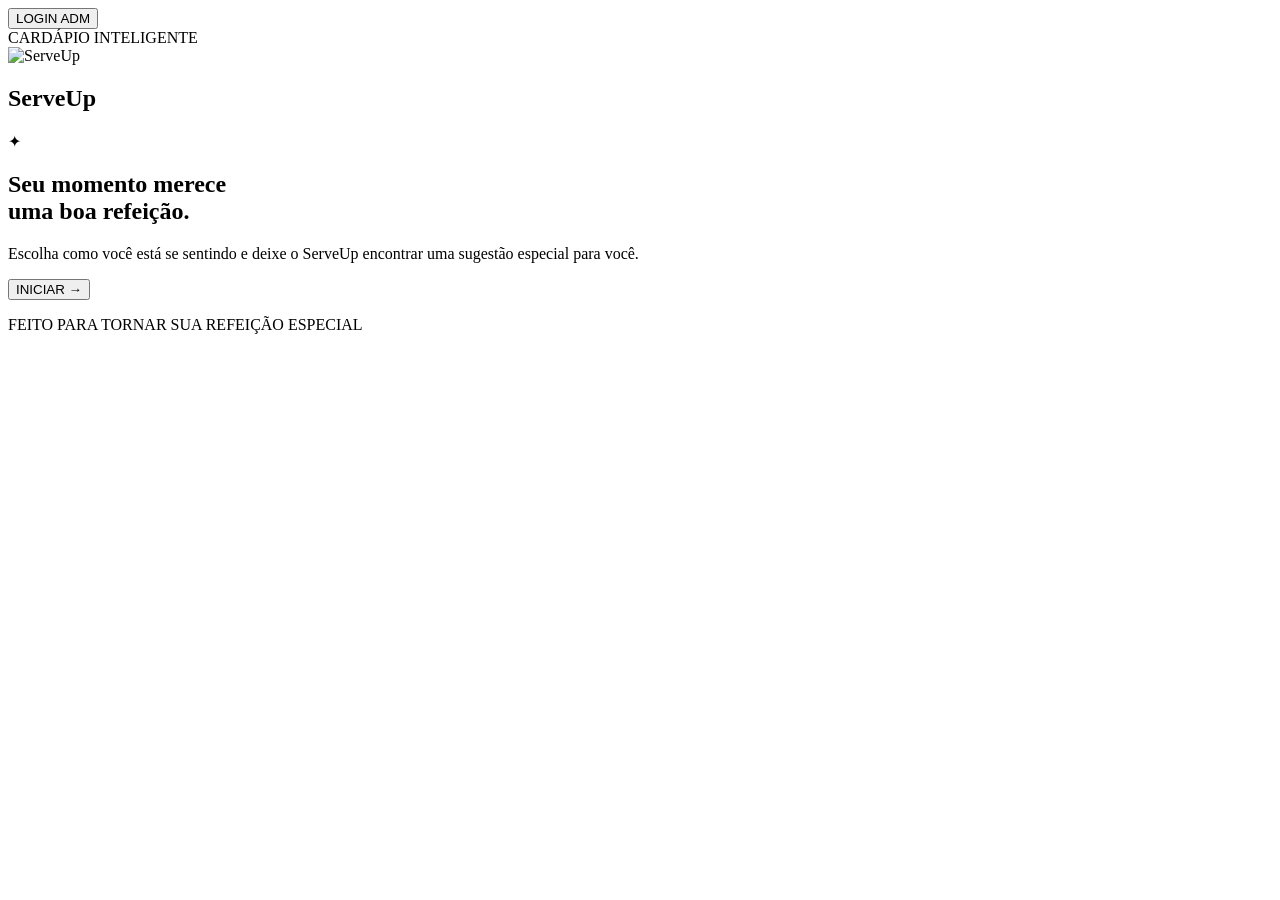
==== index.html @ d7666cdc "Add files via upload" ====
<!DOCTYPE html>
<html lang="pt-BR">
<head>
<meta charset="UTF-8">
<meta name="viewport" content="width=device-width, initial-scale=1.0">
<meta name="description" content="ServeUp — Cardápio inteligente baseado no seu humor.">
<title>ServeUp — Início</title>
<link rel="preconnect" href="https://fonts.googleapis.com">
<link rel="preconnect" href="https://fonts.gstatic.com" crossorigin>
<link href="https://fonts.googleapis.com/css2?family=DM+Serif+Display&family=Poppins:wght@300;400;500;600;700&display=swap" rel="stylesheet">
<link rel="stylesheet" href="css/style.css">
</head>
<body data-page="home">

<div class="background">
  <div class="background-glow background-glow-1"></div>
  <div class="background-glow background-glow-2"></div>
</div>

<section class="screen active" id="telaInicial">
<button class="btn-top-right" id="btnAbrirLoginAdm" type="button">
            LOGIN ADM
        </button>
<div class="home-container">
<span class="home-badge">
                CARDÁPIO INTELIGENTE
            </span>
<div class="home-logo">
<img alt="ServeUp" class="home-logo-img" src="imagens/serveup-logo.png"/>
</div>
<h1 class="home-title">
                Serve<span>Up</span>
</h1>
<div class="home-divider">
<span></span>

                ✦

                <span></span>
</div>
<h2 class="home-subtitle">
                Seu momento merece<br/>
                uma boa refeição.
            </h2>
<p class="home-description">

                Escolha como você está se sentindo
                e deixe o ServeUp encontrar uma
                sugestão especial para você.

            </p>
<button class="btn-principal" id="btnIniciar" type="button">
<span>
                    INICIAR
                </span>
<strong>
                    →
                </strong>
</button>
<p class="home-footer">
                FEITO PARA TORNAR SUA REFEIÇÃO ESPECIAL
            </p>
</div>
</section>
<script src="js/data.js" defer></script>
<script src="js/auth.js" defer></script>
<script src="js/recomendacoes.js" defer></script>
<script src="js/administrador.js" defer></script>
<script src="js/cardapio.js" defer></script>
<script src="js/carrinho.js" defer></script>
<script src="js/pedidos.js" defer></script>
<script src="js/jogos.js" defer></script>
<script src="js/app.js" defer></script>
</body>
</html>
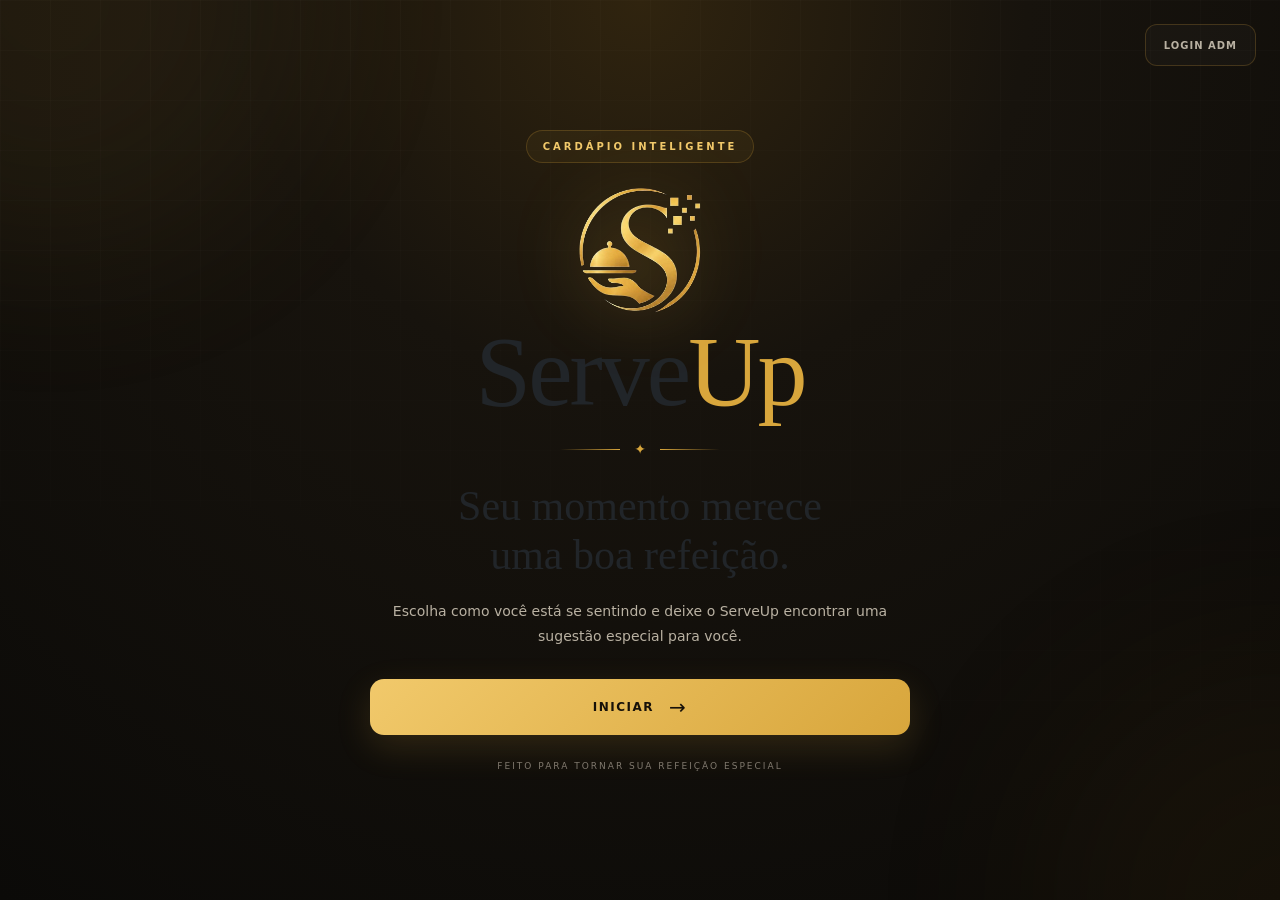
==== commit fd5817d8: "Deixa o ServeUP responsivo com Bootstrap" ====
--- a/index.html
+++ b/index.html
@@ -9,6 +9,7 @@
 <link rel="preconnect" href="https://fonts.gstatic.com" crossorigin>
 <link href="https://fonts.googleapis.com/css2?family=DM+Serif+Display&family=Poppins:wght@300;400;500;600;700&display=swap" rel="stylesheet">
 <link rel="stylesheet" href="css/style.css">
+<link href="https://cdn.jsdelivr.net/npm/bootstrap@5.3.8/dist/css/bootstrap.min.css" rel="stylesheet">
 </head>
 <body data-page="home">
 
@@ -17,7 +18,7 @@
   <div class="background-glow background-glow-2"></div>
 </div>
 
-<section class="screen active" id="telaInicial">
+<section class="screen active container-fluid" id="telaInicial">
 <button class="btn-top-right" id="btnAbrirLoginAdm" type="button">
             LOGIN ADM
         </button>
@@ -26,7 +27,7 @@
                 CARDÁPIO INTELIGENTE
             </span>
 <div class="home-logo">
-<img alt="ServeUp" class="home-logo-img" src="imagens/serveup-logo.png"/>
+<img alt="ServeUp" class="img-fluid home-logo-img" src="imagens/serveup-logo.png"/>
 </div>
 <h1 class="home-title">
                 Serve<span>Up</span>
--- a/css/style.css
+++ b/css/style.css
@@ -0,0 +1,4629 @@
+/* =========================================================
+   Reset global e variáveis de cor/tema (:root).
+   ========================================================= */
+
+/* =========================================================
+   RESET
+   ========================================================= */
+
+* {
+    margin: 0;
+    padding: 0;
+    box-sizing: border-box;
+}
+
+
+html {
+    scroll-behavior: smooth;
+}
+
+
+body {
+    min-height: 100vh;
+
+    font-family: "Poppins", sans-serif;
+
+    background:
+        radial-gradient(
+            circle at top,
+            #30240f 0%,
+            #17130d 35%,
+            #0b0a08 100%
+        );
+
+    color: #f7f2e8;
+
+    overflow-x: hidden;
+}
+
+
+/* =========================================================
+   VARIÁVEIS
+   ========================================================= */
+
+:root {
+
+    --dourado: #d8a63c;
+
+    --dourado-claro: #f1c96b;
+
+    --dourado-escuro: #9a6b16;
+
+    --fundo: #0b0a08;
+
+    --fundo-card: rgba(24, 20, 14, 0.94);
+
+    --fundo-card-2: rgba(35, 29, 20, 0.95);
+
+    --borda: rgba(216, 166, 60, 0.22);
+
+    --texto: #f7f2e8;
+
+    --texto-secundario: #b9b1a2;
+
+    --texto-fraco: #80796e;
+
+    --vermelho: #d85c4a;
+
+    --verde: #6fc48a;
+
+    --sombra:
+        0 25px 80px rgba(0, 0, 0, 0.45);
+
+}
+/* =========================================================
+   Fundo da aplicação e controle de exibição das telas (.screen).
+   ========================================================= */
+
+.background {
+    position: fixed;
+
+    inset: 0;
+
+    z-index: -2;
+
+    overflow: hidden;
+
+    pointer-events: none;
+}
+
+
+.background::before {
+
+    content: "";
+
+    position: absolute;
+
+    inset: 0;
+
+    background-image:
+        linear-gradient(
+            rgba(255,255,255,0.015) 1px,
+            transparent 1px
+        ),
+        linear-gradient(
+            90deg,
+            rgba(255,255,255,0.015) 1px,
+            transparent 1px
+        );
+
+    background-size: 50px 50px;
+
+    mask-image:
+        linear-gradient(
+            to bottom,
+            black,
+            transparent 90%
+        );
+
+}
+
+
+.background-glow {
+
+    position: absolute;
+
+    width: 500px;
+
+    height: 500px;
+
+    border-radius: 50%;
+
+    filter: blur(100px);
+
+    opacity: 0.08;
+
+}
+
+
+.background-glow-1 {
+
+    background: var(--dourado);
+
+    top: -250px;
+
+    left: -200px;
+}
+
+
+.background-glow-2 {
+
+    background: #8b5e18;
+
+    right: -250px;
+
+    bottom: -250px;
+}
+
+
+/* =========================================================
+   TELAS
+   ========================================================= */
+
+.screen {
+
+    display: none;
+
+    min-height: 100vh;
+
+    width: 100%;
+
+    padding:
+        80px 24px
+        60px;
+
+    align-items: center;
+
+    justify-content: center;
+
+    animation:
+        aparecer 0.35s ease;
+}
+
+
+.screen.active {
+
+    display: flex;
+
+}
+
+
+@keyframes aparecer {
+
+    from {
+
+        opacity: 0;
+
+        transform:
+            translateY(12px);
+
+    }
+
+    to {
+
+        opacity: 1;
+
+        transform:
+            translateY(0);
+
+    }
+
+}
+/* =========================================================
+   Tela de login exclusivo do administrador.
+   ========================================================= */
+
+.login-container {
+    width: min(980px, 100%);
+    text-align: center;
+    padding: 20px;
+}
+
+.login-header {
+    margin-bottom: 24px;
+}
+
+.login-logo {
+    width: 70px;
+    height: 70px;
+    margin: 20px auto 12px;
+    font-size: 30px;
+}
+
+.login-title {
+    font-size: clamp(48px, 8vw, 72px);
+}
+
+.login-subtitle {
+    margin-top: 12px;
+    color: var(--texto-secundario);
+    font-size: 13px;
+}
+
+.login-grid {
+    display: grid;
+    grid-template-columns: minmax(280px, 520px);
+    justify-content: center;
+    gap: 16px;
+    text-align: left;
+}
+
+.login-card {
+    padding: 28px;
+    border: 1px solid var(--borda);
+    border-radius: 20px;
+    background: linear-gradient(145deg, rgba(35,29,20,0.96), rgba(18,15,11,0.97));
+    box-shadow: var(--sombra);
+}
+
+.login-card h2 {
+    margin-bottom: 20px;
+    font-family: "DM Serif Display", serif;
+    font-size: 34px;
+    font-weight: 400;
+}
+
+.login-card-description {
+    margin-top: -10px;
+    margin-bottom: 18px;
+    color: var(--texto-secundario);
+    font-size: 11px;
+    line-height: 1.6;
+}
+
+.login-label {
+    display: block;
+    margin: 12px 0 7px;
+    color: var(--texto-secundario);
+    font-size: 10px;
+    font-weight: 600;
+    letter-spacing: 0.5px;
+}
+
+.login-input {
+    width: 100%;
+    height: 48px;
+    padding: 0 14px;
+    border: 1px solid rgba(255,255,255,0.08);
+    border-radius: 12px;
+    outline: none;
+    background: rgba(255,255,255,0.035);
+    color: var(--texto);
+    font-family: "Poppins", sans-serif;
+    font-size: 12px;
+    transition: border-color 0.2s, background 0.2s;
+}
+
+.login-input::placeholder {
+    color: var(--texto-fraco);
+}
+
+.login-input:focus {
+    border-color: var(--dourado);
+    background: rgba(216,166,60,0.05);
+}
+
+.login-card .btn-principal,
+.login-adm-button {
+    margin-top: 18px;
+}
+
+.login-adm-button {
+    min-height: 56px;
+}
+
+.login-erro {
+    min-height: 18px;
+    margin-top: 9px;
+    color: var(--vermelho);
+    font-size: 10px;
+    line-height: 1.5;
+}
+/* =========================================================
+   Tela inicial (Home).
+   ========================================================= */
+
+.home-container {
+
+    width: min(600px, 100%);
+
+    text-align: center;
+
+    padding: 30px;
+}
+
+
+.home-badge {
+
+    display: inline-flex;
+
+    padding:
+        8px 16px;
+
+    border:
+        1px solid var(--borda);
+
+    border-radius: 999px;
+
+    color: var(--dourado-claro);
+
+    font-size: 10px;
+
+    font-weight: 700;
+
+    letter-spacing: 3px;
+
+    background:
+        rgba(216, 166, 60, 0.06);
+
+}
+
+
+.home-logo {
+
+    width: 130px;
+
+    height: 130px;
+
+    margin:
+        22px auto 12px;
+
+    display: flex;
+
+    align-items: center;
+
+    justify-content: center;
+
+}
+
+
+.home-logo-img {
+
+    width: 100%;
+
+    height: 100%;
+
+    object-fit: contain;
+
+    filter:
+        drop-shadow(0 0 34px rgba(216,166,60,0.35));
+
+    animation: home-logo-float 5s ease-in-out infinite;
+
+}
+
+
+@keyframes home-logo-float {
+
+    0%, 100% {
+        transform: translateY(0);
+    }
+
+    50% {
+        transform: translateY(-6px);
+    }
+
+}
+
+
+.home-title {
+
+    font-family:
+        "DM Serif Display",
+        serif;
+
+    font-size:
+        clamp(60px, 11vw, 100px);
+
+    line-height: 0.9;
+
+    font-weight: 400;
+
+    letter-spacing: -3px;
+}
+
+
+.home-title span {
+
+    color: var(--dourado);
+
+}
+
+
+.home-divider {
+
+    display: flex;
+
+    align-items: center;
+
+    justify-content: center;
+
+    gap: 14px;
+
+    margin: 22px auto;
+
+    color: var(--dourado);
+
+    font-size: 14px;
+
+}
+
+
+.home-divider span {
+
+    width: 60px;
+
+    height: 1px;
+
+    background:
+        linear-gradient(
+            90deg,
+            transparent,
+            var(--dourado)
+        );
+
+}
+
+
+.home-divider span:last-child {
+
+    background:
+        linear-gradient(
+            90deg,
+            var(--dourado),
+            transparent
+        );
+
+}
+
+
+.home-subtitle {
+
+    font-family:
+        "DM Serif Display",
+        serif;
+
+    font-weight: 400;
+
+    font-size:
+        clamp(28px, 5vw, 42px);
+
+    line-height: 1.15;
+
+}
+
+
+.home-description {
+
+    max-width: 500px;
+
+    margin:
+        20px auto 30px;
+
+    color: var(--texto-secundario);
+
+    font-size: 14px;
+
+    line-height: 1.8;
+
+}
+
+
+.home-footer {
+
+    margin-top: 25px;
+
+    color: var(--texto-fraco);
+
+    font-size: 9px;
+
+    letter-spacing: 2px;
+
+}
+/* =========================================================
+   Estilos genéricos de botões usados em várias telas.
+   ========================================================= */
+
+button {
+
+    font-family:
+        "Poppins",
+        sans-serif;
+
+    cursor: pointer;
+
+}
+
+
+.btn-principal {
+
+    width: 100%;
+
+    min-height: 56px;
+
+    display: flex;
+
+    align-items: center;
+
+    justify-content: center;
+
+    gap: 15px;
+
+    padding:
+        0 22px;
+
+    border: none;
+
+    border-radius: 14px;
+
+    background:
+        linear-gradient(
+            135deg,
+            var(--dourado-claro),
+            var(--dourado)
+        );
+
+    color: #171109;
+
+    font-size: 12px;
+
+    font-weight: 800;
+
+    letter-spacing: 1.5px;
+
+    box-shadow:
+        0 12px 35px rgba(216,166,60,0.16);
+
+    transition:
+        transform 0.2s,
+        box-shadow 0.2s,
+        filter 0.2s;
+
+}
+
+
+.btn-principal:hover {
+
+    transform:
+        translateY(-2px);
+
+    box-shadow:
+        0 16px 40px rgba(216,166,60,0.24);
+
+    filter:
+        brightness(1.05);
+
+}
+
+
+.btn-principal strong {
+
+    font-size: 20px;
+
+    font-weight: 400;
+
+}
+
+
+.btn-secundario {
+
+    width: 100%;
+
+    min-height: 52px;
+
+    padding:
+        0 20px;
+
+    border:
+        1px solid var(--borda);
+
+    border-radius: 13px;
+
+    background:
+        rgba(255,255,255,0.025);
+
+    color: var(--texto);
+
+    font-size: 11px;
+
+    font-weight: 600;
+
+    letter-spacing: 0.8px;
+
+    transition:
+        0.2s;
+
+}
+
+
+.btn-secundario:hover {
+
+    border-color:
+        rgba(216,166,60,0.55);
+
+    background:
+        rgba(216,166,60,0.08);
+
+}
+
+
+.btn-top-left {
+
+    position: fixed;
+
+    top: 24px;
+
+    left: 24px;
+
+    z-index: 10;
+
+    border: none;
+
+    background: transparent;
+
+    color: var(--texto-secundario);
+
+    font-size: 10px;
+
+    font-weight: 600;
+
+    letter-spacing: 1px;
+
+    transition:
+        color 0.2s;
+
+}
+
+
+.btn-top-left:hover {
+
+    color:
+        var(--dourado-claro);
+
+}
+/* =========================================================
+   Estilo base de cards usados em várias telas.
+   ========================================================= */
+
+.card {
+
+    width: min(760px, 100%);
+
+    padding:
+        clamp(25px, 5vw, 50px);
+
+    border:
+        1px solid var(--borda);
+
+    border-radius: 26px;
+
+    background:
+        linear-gradient(
+            145deg,
+            rgba(35,29,20,0.96),
+            rgba(18,15,11,0.97)
+        );
+
+    box-shadow:
+        var(--sombra);
+
+    backdrop-filter:
+        blur(20px);
+
+}
+
+
+.section-kicker {
+
+    display: inline-block;
+
+    color:
+        var(--dourado);
+
+    font-size: 9px;
+
+    font-weight: 700;
+
+    letter-spacing: 3px;
+
+    margin-bottom: 10px;
+
+}
+
+
+.card h2 {
+
+    font-family:
+        "DM Serif Display",
+        serif;
+
+    font-size:
+        clamp(34px, 6vw, 48px);
+
+    font-weight: 400;
+
+    line-height: 1.05;
+
+}
+
+
+.section-description {
+
+    margin-top: 13px;
+
+    color:
+        var(--texto-secundario);
+
+    font-size: 13px;
+
+    line-height: 1.7;
+
+}
+/* =========================================================
+   Seleção de humor, tela de recomendação e resumo do pedido.
+   ========================================================= */
+
+.humor-card {
+
+    text-align: center;
+
+}
+
+
+.emoji-grid {
+
+    display: grid;
+
+    grid-template-columns:
+        repeat(2, 1fr);
+
+    gap: 12px;
+
+    margin-top: 32px;
+
+}
+
+
+.emoji-card {
+
+    position: relative;
+
+    display: grid;
+
+    grid-template-columns:
+        58px 1fr 20px;
+
+    align-items: center;
+
+    gap: 12px;
+
+    text-align: left;
+
+    padding:
+        16px;
+
+    min-height: 95px;
+
+    border:
+        1px solid rgba(255,255,255,0.07);
+
+    border-radius: 16px;
+
+    background:
+        rgba(255,255,255,0.025);
+
+    color: var(--texto);
+
+    transition:
+        0.25s;
+
+}
+
+
+.emoji-card:hover {
+
+    border-color:
+        var(--borda);
+
+    transform:
+        translateY(-3px);
+
+    background:
+        rgba(216,166,60,0.05);
+
+}
+
+
+.emoji-card.selected {
+
+    border-color:
+        var(--dourado);
+
+    background:
+        rgba(216,166,60,0.09);
+
+    box-shadow:
+        0 0 0 1px
+        rgba(216,166,60,0.12);
+
+}
+
+
+.emoji-card-icon {
+
+    width: 58px;
+
+    height: 58px;
+
+    display: flex;
+
+    align-items: center;
+
+    justify-content: center;
+
+    border-radius: 15px;
+
+    background:
+        rgba(255,255,255,0.05);
+
+    font-size: 30px;
+
+}
+
+
+.emoji-card-text h4 {
+
+    font-size: 14px;
+
+    margin-bottom: 4px;
+
+}
+
+
+.emoji-card-text p {
+
+    color:
+        var(--texto-fraco);
+
+    font-size: 10px;
+
+    line-height: 1.4;
+
+}
+
+
+.emoji-arrow {
+
+    color:
+        var(--dourado);
+
+    font-size: 18px;
+
+}
+
+
+.humor-footer {
+
+    margin-top: 25px;
+
+    color:
+        var(--texto-fraco);
+
+    font-size: 9px;
+
+}
+
+
+/* =========================================================
+   HUMOR — SEM EMOJI
+   ========================================================= */
+
+.humor-sem-emoji .emoji-card-icon-sem-emoji {
+    font-size: 25px;
+    color: var(--dourado-claro);
+}
+
+
+/* =========================================================
+   RECOMENDAÇÃO
+   ========================================================= */
+
+.recomendacao-card {
+
+    text-align: center;
+
+}
+
+
+.prato-destaque {
+
+    display: grid;
+
+    grid-template-columns:
+        1fr 1fr;
+
+    margin-top: 30px;
+
+    overflow: hidden;
+
+    border:
+        1px solid rgba(255,255,255,0.07);
+
+    border-radius: 20px;
+
+    background:
+        rgba(255,255,255,0.025);
+
+}
+
+
+.prato-imagem-container {
+
+    position: relative;
+
+    min-height: 280px;
+
+    overflow: hidden;
+
+}
+
+
+.prato-imagem-container img {
+
+    width: 100%;
+
+    height: 100%;
+
+    min-height: 280px;
+
+    display: block;
+
+    object-fit: cover;
+
+    transition:
+        transform 0.5s;
+
+}
+
+
+.prato-destaque:hover
+.prato-imagem-container img {
+
+    transform:
+        scale(1.04);
+
+}
+
+
+.prato-tag {
+
+    position: absolute;
+
+    top: 15px;
+
+    left: 15px;
+
+    z-index: 2;
+
+    padding:
+        7px 10px;
+
+    border-radius: 999px;
+
+    background:
+        rgba(11,10,8,0.82);
+
+    color:
+        var(--dourado-claro);
+
+    font-size: 8px;
+
+    font-weight: 700;
+
+    letter-spacing: 1.5px;
+
+}
+
+
+.prato-info {
+
+    padding:
+        30px;
+
+    display: flex;
+
+    flex-direction: column;
+
+    justify-content: center;
+
+    text-align: left;
+
+}
+
+
+.prato-info h3 {
+
+    font-family:
+        "DM Serif Display",
+        serif;
+
+    font-size: 31px;
+
+    font-weight: 400;
+
+    line-height: 1.1;
+
+}
+
+
+.prato-info p {
+
+    margin-top: 12px;
+
+    color:
+        var(--texto-secundario);
+
+    font-size: 12px;
+
+    line-height: 1.7;
+
+}
+
+
+.prato-info-footer {
+
+    margin-top: 24px;
+
+}
+
+
+.prato-preco {
+
+    color:
+        var(--dourado-claro);
+
+    font-size: 21px;
+
+    font-weight: 700;
+
+}
+
+
+.recomendacao-acoes {
+
+    display: grid;
+
+    gap: 10px;
+
+    margin-top: 20px;
+
+}
+
+
+/* =========================================================
+   PEDIDO
+   ========================================================= */
+
+.pedido-card {
+
+    max-width: 560px;
+
+    text-align: center;
+
+}
+
+
+.pedido-icone,
+.pedido-pronto-icone {
+
+    width: 72px;
+
+    height: 72px;
+
+    display: flex;
+
+    align-items: center;
+
+    justify-content: center;
+
+    margin:
+        0 auto 20px;
+
+    border-radius: 50%;
+
+    background:
+        rgba(111,196,138,0.1);
+
+    border:
+        1px solid
+        rgba(111,196,138,0.35);
+
+    color:
+        var(--verde);
+
+    font-size: 30px;
+
+}
+
+
+.pedido-resumo {
+
+    margin-top: 30px;
+
+    padding: 20px;
+
+    border:
+        1px solid rgba(255,255,255,0.07);
+
+    border-radius: 16px;
+
+    background:
+        rgba(255,255,255,0.025);
+
+    text-align: left;
+
+}
+
+
+.pedido-resumo-label {
+
+    color:
+        var(--dourado);
+
+    font-size: 8px;
+
+    font-weight: 700;
+
+    letter-spacing: 2px;
+
+    margin-bottom: 12px;
+
+}
+
+
+.pedido-resumo-conteudo {
+
+    display: flex;
+
+    align-items: center;
+
+    justify-content: space-between;
+
+    gap: 20px;
+
+}
+
+
+.pedido-resumo-conteudo h3 {
+
+    font-family:
+        "DM Serif Display",
+        serif;
+
+    font-size: 22px;
+
+    font-weight: 400;
+
+}
+
+
+.pedido-resumo-conteudo span {
+
+    color:
+        var(--texto-fraco);
+
+    font-size: 10px;
+
+}
+
+
+.pedido-resumo-conteudo strong {
+
+    color:
+        var(--dourado-claro);
+
+    white-space: nowrap;
+
+}
+
+
+.pedido-resumo-itens {
+    display: grid;
+    gap: 10px;
+}
+
+.pedido-resumo-item {
+    display: flex;
+    align-items: center;
+    justify-content: space-between;
+    gap: 16px;
+    padding: 12px 0;
+    border-bottom: 1px solid rgba(255,255,255,0.06);
+}
+
+.pedido-resumo-item:last-child {
+    border-bottom: none;
+}
+
+.pedido-resumo-item-info h3 {
+    font-family: "DM Serif Display", serif;
+    font-size: 19px;
+    font-weight: 400;
+}
+
+.pedido-resumo-item-info span {
+    color: var(--texto-fraco);
+    font-size: 10px;
+}
+
+.pedido-resumo-item > strong {
+    color: var(--dourado-claro);
+    white-space: nowrap;
+    font-size: 12px;
+}
+
+.pedido-resumo-total {
+    display: flex;
+    align-items: center;
+    justify-content: space-between;
+    gap: 16px;
+    margin-top: 12px;
+    padding-top: 14px;
+    border-top: 1px solid rgba(216,166,60,0.18);
+}
+
+.pedido-resumo-total span {
+    color: var(--texto-secundario);
+    font-size: 9px;
+    font-weight: 700;
+    letter-spacing: 1.5px;
+}
+
+.pedido-resumo-total strong {
+    color: var(--dourado-claro);
+    font-size: 16px;
+}
+
+.pedido-resumo-vazio {
+    padding: 15px 0;
+    color: var(--texto-fraco);
+    font-size: 11px;
+    text-align: center;
+}
+
+.pedido-aviso {
+
+    display: flex;
+
+    align-items: center;
+
+    gap: 12px;
+
+    margin:
+        15px 0 20px;
+
+    padding: 14px;
+
+    border-radius: 13px;
+
+    background:
+        rgba(216,166,60,0.05);
+
+    text-align: left;
+
+}
+
+
+.pedido-aviso span {
+
+    font-size: 22px;
+
+}
+
+
+.pedido-aviso p {
+
+    color:
+        var(--texto-secundario);
+
+    font-size: 10px;
+
+    line-height: 1.5;
+
+}
+/* =========================================================
+   Cardápio completo: busca, categorias/abas, lista de produtos, rodapé.
+   ========================================================= */
+
+.cardapio-screen {
+
+    align-items: flex-start;
+
+}
+
+
+.cardapio-container {
+
+    width:
+        min(1000px, 100%);
+
+    margin-top: 20px;
+
+}
+
+
+.cardapio-header {
+
+    text-align: center;
+
+}
+
+
+.cardapio-subtitulo {
+
+    margin-top: 10px;
+
+    color:
+        var(--texto-secundario);
+
+    font-size: 12px;
+
+}
+
+
+/* =========================================================
+   BUSCA
+   ========================================================= */
+
+.busca-container {
+
+    position: relative;
+
+    display: flex;
+
+    align-items: center;
+
+    margin-top: 28px;
+
+}
+
+
+.busca-icone {
+
+    position: absolute;
+
+    left: 18px;
+
+    font-size: 16px;
+
+    opacity: 0.7;
+
+}
+
+
+.busca-container input {
+
+    width: 100%;
+
+    height: 54px;
+
+    padding:
+        0 48px;
+
+    border:
+        1px solid rgba(255,255,255,0.08);
+
+    border-radius: 14px;
+
+    outline: none;
+
+    background:
+        rgba(255,255,255,0.035);
+
+    color:
+        var(--texto);
+
+    font-family:
+        "Poppins",
+        sans-serif;
+
+    font-size: 12px;
+
+    transition:
+        0.2s;
+
+}
+
+
+.busca-container input::placeholder {
+
+    color:
+        var(--texto-fraco);
+
+}
+
+
+.busca-container input:focus {
+
+    border-color:
+        rgba(216,166,60,0.55);
+
+    background:
+        rgba(216,166,60,0.04);
+
+}
+
+
+.btn-limpar-busca {
+
+    position: absolute;
+
+    right: 15px;
+
+    width: 26px;
+
+    height: 26px;
+
+    border: none;
+
+    border-radius: 50%;
+
+    background:
+        rgba(255,255,255,0.08);
+
+    color:
+        var(--texto-secundario);
+
+    display: none;
+
+}
+
+
+.btn-limpar-busca.visible {
+
+    display: flex;
+
+    align-items: center;
+
+    justify-content: center;
+
+}
+
+
+/* =========================================================
+   ABAS
+   ========================================================= */
+
+.cardapio-abas {
+
+    display: flex;
+
+    gap: 8px;
+
+    overflow-x: auto;
+
+    padding:
+        20px 0 5px;
+
+    scrollbar-width: none;
+
+}
+
+
+.cardapio-abas::-webkit-scrollbar {
+
+    display: none;
+
+}
+
+
+.aba-btn {
+
+    flex:
+        0 0 auto;
+
+    padding:
+        10px 16px;
+
+    border:
+        1px solid rgba(255,255,255,0.07);
+
+    border-radius: 999px;
+
+    background:
+        rgba(255,255,255,0.025);
+
+    color:
+        var(--texto-secundario);
+
+    font-size: 10px;
+
+    font-weight: 600;
+
+    transition:
+        0.2s;
+
+}
+
+
+.aba-btn:hover {
+
+    border-color:
+        var(--borda);
+
+    color:
+        var(--texto);
+
+}
+
+
+.aba-btn.active {
+
+    border-color:
+        var(--dourado);
+
+    background:
+        rgba(216,166,60,0.12);
+
+    color:
+        var(--dourado-claro);
+
+}
+
+
+/* =========================================================
+   LISTA DE PRODUTOS
+   ========================================================= */
+
+.cardapio-lista {
+
+    display: grid;
+
+    grid-template-columns:
+        repeat(2, 1fr);
+
+    gap: 14px;
+
+    margin-top: 18px;
+
+    /* Permite rolar pelos vários produtos de cada categoria. */
+    max-height: 62vh;
+    overflow-y: auto;
+    overflow-x: hidden;
+    padding: 2px 8px 18px 2px;
+    scroll-behavior: smooth;
+    scrollbar-width: thin;
+    scrollbar-color: var(--dourado) rgba(255,255,255,0.06);
+
+}
+
+.cardapio-lista::-webkit-scrollbar {
+    width: 8px;
+}
+
+.cardapio-lista::-webkit-scrollbar-track {
+    background: rgba(255,255,255,0.04);
+    border-radius: 10px;
+}
+
+.cardapio-lista::-webkit-scrollbar-thumb {
+    background: var(--dourado);
+    border-radius: 10px;
+}
+
+.cardapio-lista::-webkit-scrollbar-thumb:hover {
+    background: var(--dourado-claro);
+}
+
+
+.cardapio-item {
+
+    display: grid;
+
+    grid-template-columns:
+        130px 1fr;
+
+    min-height: 170px;
+
+    overflow: hidden;
+
+    border:
+        1px solid rgba(255,255,255,0.07);
+
+    border-radius: 17px;
+
+    background:
+        rgba(255,255,255,0.025);
+
+    transition:
+        transform 0.2s,
+        border-color 0.2s,
+        background 0.2s;
+
+}
+
+
+.cardapio-item:hover {
+
+    transform:
+        translateY(-3px);
+
+    border-color:
+        var(--borda);
+
+    background:
+        rgba(216,166,60,0.035);
+
+}
+
+
+.cardapio-item.hidden {
+
+    display: none;
+
+}
+
+
+.produto-imagem {
+
+    position: relative;
+
+    min-height: 170px;
+
+    overflow: hidden;
+
+}
+
+
+.produto-imagem img {
+
+    width: 100%;
+
+    height: 100%;
+
+    display: block;
+
+    object-fit: cover;
+
+}
+
+
+.produto-tag {
+
+    position: absolute;
+
+    top: 10px;
+
+    left: 10px;
+
+    padding:
+        5px 8px;
+
+    border-radius: 999px;
+
+    background:
+        rgba(11,10,8,0.82);
+
+    color:
+        var(--dourado-claro);
+
+    font-size: 7px;
+
+    font-weight: 700;
+
+    letter-spacing: 1px;
+
+}
+
+
+.produto-sem-imagem {
+
+    display: flex;
+
+    align-items: center;
+
+    justify-content: center;
+
+    background:
+        radial-gradient(
+            circle,
+            rgba(216,166,60,0.12),
+            rgba(255,255,255,0.02)
+        );
+
+}
+
+
+.produto-emoji {
+
+    font-size: 52px;
+
+}
+
+
+.item-conteudo {
+
+    min-width: 0;
+
+    padding: 17px;
+
+    display: flex;
+
+    flex-direction: column;
+
+}
+
+
+.item-topo {
+
+    display: flex;
+
+    align-items: flex-start;
+
+    justify-content: space-between;
+
+    gap: 10px;
+
+}
+
+
+.item-topo h4 {
+
+    font-size: 13px;
+
+    line-height: 1.35;
+
+}
+
+
+.item-preco {
+
+    flex-shrink: 0;
+
+    color:
+        var(--dourado-claro);
+
+    font-size: 12px;
+
+    font-weight: 700;
+
+}
+
+
+.item-descricao {
+
+    margin-top: 8px;
+
+    color:
+        var(--texto-fraco);
+
+    font-size: 9px;
+
+    line-height: 1.6;
+
+}
+
+
+.item-footer {
+
+    display: flex;
+
+    align-items: center;
+
+    gap: 7px;
+
+    margin-top: auto;
+
+    padding-top: 12px;
+
+}
+
+
+.item-detalhe {
+
+    margin-right: auto;
+
+    color:
+        var(--texto-fraco);
+
+    font-size: 8px;
+
+}
+
+
+.btn-combo {
+
+    width: 32px;
+
+    height: 32px;
+
+    flex-shrink: 0;
+
+    border:
+        1px solid rgba(255,255,255,0.08);
+
+    border-radius: 9px;
+
+    background:
+        rgba(255,255,255,0.025);
+
+    color:
+        var(--texto-secundario);
+
+    font-size: 17px;
+
+    transition:
+        0.2s;
+
+}
+
+
+.btn-combo:hover {
+
+    border-color:
+        rgba(216,166,60,0.5);
+
+    color:
+        var(--dourado-claro);
+
+}
+
+
+.btn-combo.combo-ativo {
+
+    background:
+        rgba(216,166,60,0.12);
+
+    border-color:
+        var(--dourado);
+
+    color:
+        var(--dourado-claro);
+
+}
+
+
+.btn-adicionar-carrinho {
+
+    width: 34px;
+
+    height: 34px;
+
+    flex-shrink: 0;
+
+    border: none;
+
+    border-radius: 10px;
+
+    background:
+        var(--dourado);
+
+    color:
+        #171109;
+
+    font-size: 21px;
+
+    line-height: 1;
+
+    transition:
+        0.2s;
+
+}
+
+
+.btn-adicionar-carrinho:hover {
+
+    transform:
+        scale(1.07);
+
+    background:
+        var(--dourado-claro);
+
+}
+
+
+.btn-adicionar-carrinho.adicionado {
+
+    transform:
+        scale(1.15);
+
+}
+
+
+/* =========================================================
+   SEM RESULTADOS
+   ========================================================= */
+
+.sem-resultados {
+
+    display: none;
+
+    padding:
+        50px 20px;
+
+    text-align: center;
+
+}
+
+
+.sem-resultados.visible {
+
+    display: block;
+
+}
+
+
+.sem-resultados-icone {
+
+    font-size: 36px;
+
+    margin-bottom: 15px;
+
+}
+
+
+.sem-resultados h3 {
+
+    font-family:
+        "DM Serif Display",
+        serif;
+
+    font-size: 25px;
+
+    font-weight: 400;
+
+}
+
+
+.sem-resultados p {
+
+    margin-top: 8px;
+
+    color:
+        var(--texto-fraco);
+
+    font-size: 10px;
+
+}
+
+
+/* =========================================================
+   RODAPÉ DO CARDÁPIO
+   ========================================================= */
+
+.cardapio-footer {
+
+    display: flex;
+
+    justify-content: center;
+
+    flex-wrap: wrap;
+
+    gap: 20px;
+
+    margin-top: 30px;
+
+    padding-top: 20px;
+
+    border-top:
+        1px solid rgba(255,255,255,0.06);
+
+    color:
+        var(--texto-fraco);
+
+    font-size: 8px;
+
+}
+/* =========================================================
+   Botão flutuante do carrinho, overlay e painel lateral do carrinho.
+   ========================================================= */
+
+.btn-abrir-carrinho {
+
+    position: fixed;
+
+    right: 22px;
+
+    bottom: 22px;
+
+    z-index: 50;
+
+    display: flex;
+
+    align-items: center;
+
+    gap: 9px;
+
+    min-height: 50px;
+
+    padding:
+        0 13px;
+
+    border:
+        1px solid rgba(216,166,60,0.35);
+
+    border-radius: 14px;
+
+    background:
+        rgba(24,20,14,0.94);
+
+    color:
+        var(--texto);
+
+    box-shadow:
+        0 12px 35px rgba(0,0,0,0.4);
+
+    backdrop-filter:
+        blur(15px);
+
+    transition:
+        0.2s;
+
+}
+
+
+.btn-abrir-carrinho:hover {
+
+    transform:
+        translateY(-2px);
+
+    border-color:
+        var(--dourado);
+
+}
+
+
+.carrinho-icone {
+
+    font-size: 18px;
+
+}
+
+
+.carrinho-btn-texto {
+
+    font-size: 10px;
+
+    font-weight: 600;
+
+}
+
+
+.contador-carrinho {
+
+    min-width: 22px;
+
+    height: 22px;
+
+    display: flex;
+
+    align-items: center;
+
+    justify-content: center;
+
+    border-radius: 50%;
+
+    background:
+        var(--dourado);
+
+    color:
+        #171109;
+
+    font-size: 9px;
+
+    font-weight: 800;
+
+}
+
+
+.contador-carrinho.pulsar {
+
+    animation:
+        pulsar 0.35s ease;
+
+}
+
+
+@keyframes pulsar {
+
+    50% {
+
+        transform:
+            scale(1.3);
+
+    }
+
+}
+
+
+/* =========================================================
+   OVERLAY DO CARRINHO
+   ========================================================= */
+
+.carrinho-overlay {
+
+    position: fixed;
+
+    inset: 0;
+
+    z-index: 90;
+
+    background:
+        rgba(0,0,0,0.65);
+
+    opacity: 0;
+
+    visibility: hidden;
+
+    transition:
+        0.25s;
+
+}
+
+
+.carrinho-overlay.active {
+
+    opacity: 1;
+
+    visibility: visible;
+
+}
+
+
+/* =========================================================
+   CARRINHO LATERAL
+   ========================================================= */
+
+.carrinho-lateral {
+
+    position: fixed;
+
+    top: 0;
+
+    right: 0;
+
+    z-index: 100;
+
+    width:
+        min(430px, 100%);
+
+    height: 100vh;
+
+    display: flex;
+
+    flex-direction: column;
+
+    background:
+        linear-gradient(
+            160deg,
+            #211b12,
+            #0d0b09
+        );
+
+    border-left:
+        1px solid var(--borda);
+
+    transform:
+        translateX(100%);
+
+    transition:
+        transform 0.3s ease;
+
+    box-shadow:
+        -20px 0 60px rgba(0,0,0,0.4);
+
+}
+
+
+.carrinho-lateral.active {
+
+    transform:
+        translateX(0);
+
+}
+
+
+.carrinho-header {
+
+    display: flex;
+
+    align-items: center;
+
+    justify-content: space-between;
+
+    padding:
+        25px;
+
+    border-bottom:
+        1px solid rgba(255,255,255,0.07);
+
+}
+
+
+.carrinho-label {
+
+    color:
+        var(--dourado);
+
+    font-size: 8px;
+
+    font-weight: 700;
+
+    letter-spacing: 2px;
+
+}
+
+
+.carrinho-header h3 {
+
+    margin-top: 4px;
+
+    font-family:
+        "DM Serif Display",
+        serif;
+
+    font-size: 28px;
+
+    font-weight: 400;
+
+}
+
+
+.btn-fechar-carrinho {
+
+    width: 36px;
+
+    height: 36px;
+
+    border:
+        1px solid rgba(255,255,255,0.08);
+
+    border-radius: 10px;
+
+    background:
+        rgba(255,255,255,0.03);
+
+    color:
+        var(--texto-secundario);
+
+    font-size: 24px;
+
+    line-height: 1;
+
+}
+
+
+.carrinho-itens {
+
+    flex: 1;
+
+    overflow-y: auto;
+
+    padding: 18px 20px;
+
+}
+
+
+.carrinho-item {
+
+    display: grid;
+
+    grid-template-columns:
+        48px 1fr auto;
+
+    align-items: center;
+
+    gap: 15px;
+
+    padding:
+        16px 0;
+
+    border-bottom:
+        1px solid rgba(255,255,255,0.06);
+
+}
+
+
+.carrinho-item-imagem {
+
+    width: 48px;
+
+    height: 48px;
+
+    object-fit: cover;
+
+    border-radius: 8px;
+
+}
+
+
+.carrinho-item-info h4 {
+
+    font-size: 12px;
+
+}
+
+
+.carrinho-item-info span {
+
+    display: block;
+
+    margin-top: 5px;
+
+    color:
+        var(--dourado-claro);
+
+    font-size: 10px;
+
+}
+
+
+.carrinho-item-quantidade {
+
+    display: flex;
+
+    align-items: center;
+
+    gap: 8px;
+
+}
+
+
+.carrinho-item-quantidade button {
+
+    width: 28px;
+
+    height: 28px;
+
+    border:
+        1px solid rgba(255,255,255,0.08);
+
+    border-radius: 8px;
+
+    background:
+        rgba(255,255,255,0.03);
+
+    color:
+        var(--texto);
+
+    font-size: 17px;
+
+}
+
+
+.carrinho-item-quantidade span {
+
+    min-width: 20px;
+
+    text-align: center;
+
+    font-size: 11px;
+
+    font-weight: 600;
+
+}
+
+
+.carrinho-vazio {
+
+    min-height: 350px;
+
+    display: flex;
+
+    flex-direction: column;
+
+    align-items: center;
+
+    justify-content: center;
+
+    text-align: center;
+
+    padding: 30px;
+
+}
+
+
+.carrinho-vazio-icone {
+
+    width: 70px;
+
+    height: 70px;
+
+    display: flex;
+
+    align-items: center;
+
+    justify-content: center;
+
+    margin-bottom: 18px;
+
+    border:
+        1px solid var(--borda);
+
+    border-radius: 50%;
+
+    background:
+        rgba(216,166,60,0.05);
+
+    font-size: 28px;
+
+}
+
+
+.carrinho-vazio h4 {
+
+    font-family:
+        "DM Serif Display",
+        serif;
+
+    font-size: 24px;
+
+    font-weight: 400;
+
+}
+
+
+.carrinho-vazio p {
+
+    max-width: 260px;
+
+    margin-top: 8px;
+
+    color:
+        var(--texto-fraco);
+
+    font-size: 10px;
+
+    line-height: 1.6;
+
+}
+
+
+.carrinho-footer {
+
+    padding:
+        20px;
+
+    border-top:
+        1px solid rgba(255,255,255,0.07);
+
+}
+
+
+.carrinho-total-linha {
+
+    display: flex;
+
+    align-items: center;
+
+    justify-content: space-between;
+
+    margin-bottom: 15px;
+
+}
+
+
+.carrinho-total-linha span {
+
+    color:
+        var(--texto-secundario);
+
+    font-size: 12px;
+
+}
+
+
+.carrinho-total-linha strong {
+
+    color:
+        var(--dourado-claro);
+
+    font-size: 19px;
+
+}
+
+
+.btn-finalizar-carrinho {
+
+    width: 100%;
+
+    height: 52px;
+
+    border: none;
+
+    border-radius: 13px;
+
+    background:
+        linear-gradient(
+            135deg,
+            var(--dourado-claro),
+            var(--dourado)
+        );
+
+    color:
+        #171109;
+
+    font-size: 10px;
+
+    font-weight: 800;
+
+    letter-spacing: 1.3px;
+
+}
+/* =========================================================
+   Tela de pedido pronto/confirmado.
+   ========================================================= */
+
+.pedido-pronto-card {
+
+    width:
+        min(600px, 100%);
+
+    text-align: center;
+
+}
+
+
+.numero-pedido {
+
+    display: inline-flex;
+
+    flex-direction: column;
+
+    align-items: center;
+
+    gap: 3px;
+
+    margin:
+        25px auto 35px;
+
+    padding:
+        14px 30px;
+
+    border:
+        1px solid var(--borda);
+
+    border-radius: 14px;
+
+    background:
+        rgba(216,166,60,0.05);
+
+}
+
+
+.numero-pedido span {
+
+    color:
+        var(--dourado);
+
+    font-size: 8px;
+
+    font-weight: 700;
+
+    letter-spacing: 2px;
+
+}
+
+
+.numero-pedido strong {
+
+    color:
+        var(--dourado-claro);
+
+    font-size: 24px;
+
+}
+
+
+.status-pedido {
+
+    position: relative;
+
+    display: flex;
+
+    justify-content: space-between;
+
+    margin:
+        10px 0 35px;
+
+}
+
+
+.status-linha {
+
+    position: absolute;
+
+    top: 17px;
+
+    left: 16%;
+
+    right: 16%;
+
+    height: 1px;
+
+    background:
+        rgba(255,255,255,0.12);
+
+}
+
+
+.status-etapa {
+
+    position: relative;
+
+    z-index: 1;
+
+    display: flex;
+
+    flex-direction: column;
+
+    align-items: center;
+
+    gap: 7px;
+
+    color:
+        var(--texto-fraco);
+
+    font-size: 9px;
+
+}
+
+
+.status-bolinha {
+
+    width: 34px;
+
+    height: 34px;
+
+    display: flex;
+
+    align-items: center;
+
+    justify-content: center;
+
+    border:
+        1px solid rgba(255,255,255,0.12);
+
+    border-radius: 50%;
+
+    background:
+        #17130e;
+
+    font-size: 10px;
+
+}
+
+
+.status-etapa.ativa {
+
+    color:
+        var(--dourado-claro);
+
+}
+
+
+.status-etapa.ativa .status-bolinha {
+
+    border-color:
+        var(--dourado);
+
+    background:
+        var(--dourado);
+
+    color:
+        #171109;
+
+    font-weight: 800;
+
+}
+/* =========================================================
+   Ajustes de responsividade (media queries) para as telas principais.
+   ========================================================= */
+
+@media (max-width: 760px) {
+
+    .login-grid {
+        grid-template-columns: 1fr;
+    }
+
+
+    .screen {
+
+        padding:
+            75px 15px 35px;
+
+    }
+
+
+    .card {
+
+        border-radius: 20px;
+
+    }
+
+
+    .emoji-grid {
+
+        grid-template-columns:
+            1fr;
+
+    }
+
+
+    .prato-destaque {
+
+        grid-template-columns:
+            1fr;
+
+    }
+
+
+    .prato-imagem-container,
+    .prato-imagem-container img {
+
+        min-height: 230px;
+
+        height: 230px;
+
+    }
+
+
+    .cardapio-lista {
+
+        grid-template-columns:
+            1fr;
+
+        max-height: 65vh;
+
+    }
+
+
+    .cardapio-item {
+
+        grid-template-columns:
+            120px 1fr;
+
+    }
+
+}
+
+
+@media (max-width: 520px) {
+
+    .screen {
+
+        padding:
+            70px 10px 25px;
+
+    }
+
+
+    .home-container {
+
+        padding: 15px;
+
+    }
+
+
+    .home-logo {
+
+        width: 100px;
+
+        height: 100px;
+
+    }
+
+
+    .card {
+
+        padding:
+            22px 16px;
+
+        border-radius: 17px;
+
+    }
+
+
+    .card h2 {
+
+        font-size: 34px;
+
+    }
+
+
+    .emoji-card {
+
+        grid-template-columns:
+            50px 1fr 15px;
+
+        padding: 12px;
+
+    }
+
+
+    .emoji-card-icon {
+
+        width: 50px;
+
+        height: 50px;
+
+        font-size: 25px;
+
+    }
+
+
+    .prato-info {
+
+        padding: 20px;
+
+    }
+
+
+    .prato-info h3 {
+
+        font-size: 26px;
+
+    }
+
+
+    .cardapio-item {
+
+        grid-template-columns:
+            100px 1fr;
+
+        min-height: 150px;
+
+    }
+
+
+    .produto-imagem {
+
+        min-height: 150px;
+
+    }
+
+
+    .item-conteudo {
+
+        padding: 13px;
+
+    }
+
+
+    .item-topo {
+
+        flex-direction: column;
+
+        gap: 5px;
+
+    }
+
+
+    .item-preco {
+
+        font-size: 11px;
+
+    }
+
+
+    .item-detalhe {
+
+        display: none;
+
+    }
+
+
+    .btn-abrir-carrinho {
+
+        right: 12px;
+
+        bottom: 12px;
+
+    }
+
+
+    .carrinho-btn-texto {
+
+        display: none;
+
+    }
+
+
+    .status-etapa span {
+
+        font-size: 8px;
+
+    }
+
+}
+/* =========================================================
+   Ajustes de acessibilidade (foco, contraste, etc.).
+   ========================================================= */
+
+button:focus-visible,
+input:focus-visible {
+
+    outline:
+        2px solid var(--dourado-claro);
+
+    outline-offset: 3px;
+
+}
+
+
+@media (prefers-reduced-motion: reduce) {
+
+    *,
+    *::before,
+    *::after {
+
+        animation-duration:
+            0.01ms !important;
+
+        animation-iteration-count:
+            1 !important;
+
+        transition-duration:
+            0.01ms !important;
+
+        scroll-behavior:
+            auto !important;
+
+    }
+
+}
+
+
+/* =========================================================
+   FIM DO CSS
+   ========================================================= */
+/* =========================================================
+   Botão de login do ADM na tela inicial e modal de administração.
+   ========================================================= */
+
+.btn-top-right {
+    position: fixed;
+    top: 24px;
+    right: 24px;
+    z-index: 10;
+
+    min-height: 42px;
+    padding: 0 18px;
+
+    border: 1px solid var(--borda);
+    border-radius: 12px;
+
+    background: rgba(255,255,255,0.025);
+    color: var(--texto-secundario);
+
+    font-size: 10px;
+    font-weight: 700;
+    letter-spacing: 1px;
+
+    transition: 0.2s;
+}
+
+.btn-top-right:hover {
+    border-color: rgba(216,166,60,0.55);
+    background: rgba(216,166,60,0.08);
+    color: var(--dourado-claro);
+}
+
+.login-grid-adm {
+    width: 100%;
+}
+
+.login-card-adm {
+    width: 100%;
+}
+
+@media (max-width: 520px) {
+    .btn-top-right {
+        top: 15px;
+        right: 15px;
+        min-height: 38px;
+        padding: 0 13px;
+        font-size: 9px;
+    }
+}
+
+
+/* =========================================================
+   BOTÃO E MODAL DO ADMINISTRADOR
+   ========================================================= */
+
+.hidden {
+    display: none !important;
+}
+
+.btn-adm-comida {
+    padding: 12px 20px;
+    border: 1px solid var(--borda);
+    border-radius: 12px;
+    background: linear-gradient(135deg, var(--dourado), var(--dourado-escuro));
+    color: #17130d;
+    font-family: inherit;
+    font-weight: 700;
+    cursor: pointer;
+    transition: transform .2s ease, filter .2s ease;
+}
+
+.btn-adm-comida:hover {
+    transform: translateY(-2px);
+    filter: brightness(1.08);
+}
+
+.modal-adm {
+    position: fixed;
+    inset: 0;
+    z-index: 1000;
+    display: flex;
+    align-items: center;
+    justify-content: center;
+    padding: 20px;
+    background: rgba(0, 0, 0, .78);
+    backdrop-filter: blur(7px);
+}
+
+.modal-adm-card {
+    position: relative;
+    width: min(520px, 100%);
+    max-height: 90vh;
+    overflow-y: auto;
+    padding: 30px;
+    border: 1px solid var(--borda);
+    border-radius: 22px;
+    background: linear-gradient(145deg, rgba(35,29,20,.98), rgba(15,13,10,.99));
+    box-shadow: var(--sombra);
+}
+
+.modal-adm-card h2 {
+    margin-top: 8px;
+    font-family: "DM Serif Display", serif;
+    font-size: 36px;
+    font-weight: 400;
+}
+
+.modal-adm-subtitulo {
+    margin: 6px 0 22px;
+    color: var(--texto-secundario);
+    font-size: 13px;
+}
+
+.modal-adm-fechar {
+    position: absolute;
+    top: 14px;
+    right: 16px;
+    width: 38px;
+    height: 38px;
+    border: 1px solid var(--borda);
+    border-radius: 50%;
+    background: transparent;
+    color: var(--texto);
+    font-size: 24px;
+    cursor: pointer;
+}
+
+.form-adm-comida {
+    display: grid;
+    gap: 15px;
+}
+
+.form-adm-comida label {
+    display: grid;
+    gap: 7px;
+    color: var(--texto-secundario);
+    font-size: 12px;
+    font-weight: 600;
+}
+
+.form-adm-comida input,
+.form-adm-comida textarea,
+.form-adm-comida select {
+    width: 100%;
+    padding: 12px 13px;
+    border: 1px solid var(--borda);
+    border-radius: 10px;
+    outline: none;
+    background: rgba(8, 7, 5, .75);
+    color: var(--texto);
+    font: inherit;
+}
+
+.form-adm-comida textarea {
+    min-height: 90px;
+    resize: vertical;
+}
+
+.form-adm-comida input:focus,
+.form-adm-comida textarea:focus,
+.form-adm-comida select:focus {
+    border-color: var(--dourado);
+}
+
+.erro-adm-comida {
+    min-height: 18px;
+    color: var(--vermelho);
+    font-size: 12px;
+}
+
+.produto-sem-imagem {
+    display: flex;
+    align-items: center;
+    justify-content: center;
+    min-height: 150px;
+    font-size: 44px;
+    background: rgba(216,166,60,.08);
+}
+
+@media (max-width: 600px) {
+    .modal-adm-card {
+        padding: 24px 18px;
+    }
+}
+/* =========================================================
+   Central de jogos: tela de pedido em preparo, corrida de kart e sua versão mobile/game over.
+   ========================================================= */
+
+.pedido-preparo-card { width: min(700px, 100%); text-align: center; }
+.pedido-preparo-icone { font-size: 48px; margin-bottom: 10px; }
+.contador-preparo { margin: 18px auto 2px; font-size: 48px; font-weight: 800; letter-spacing: 3px; color: var(--dourado-claro); }
+.contador-legenda { margin: 0 0 25px; color: var(--texto-fraco); font-size: 9px; letter-spacing: 2px; font-weight: 700; }
+.pedido-preparo-nota { margin-top: 20px; color: var(--texto-fraco); font-size: 11px; }
+.painel-jogos { margin-top: 22px; padding: 20px; border: 1px solid var(--borda); border-radius: 18px; background: rgba(255,255,255,0.025); }
+.painel-jogos h3 { margin-top: 0; }
+.jogos-botoes { display: grid; grid-template-columns: repeat(3, 1fr); gap: 10px; margin: 15px 0; }
+.btn-jogo { padding: 13px 10px; border: 1px solid var(--borda); border-radius: 12px; background: rgba(216,166,60,0.08); color: var(--texto); cursor: pointer; font-weight: 700; font-size: 11px; }
+.btn-jogo:hover { transform: translateY(-1px); }
+.jogo-conteudo { min-height: 150px; display: flex; flex-direction: column; align-items: center; justify-content: center; gap: 12px; }
+.jogo-conteudo h4 { margin: 0; }
+.jogo-placar { color: var(--texto-fraco); font-size: 12px; }
+.botao-jogo-grande { min-width: 210px; min-height: 80px; border: 0; border-radius: 18px; background: var(--dourado); color: #161616; font-size: 20px; font-weight: 900; cursor: pointer; }
+.botao-jogo-grande:disabled { opacity: .6; cursor: default; }
+.jogo-input-linha { display: flex; gap: 8px; width: min(420px, 100%); }
+.jogo-input-linha input { flex: 1; min-width: 0; padding: 12px; border-radius: 10px; border: 1px solid var(--borda); background: rgba(255,255,255,0.05); color: var(--texto); }
+.tabuleiro-velha { display: grid; grid-template-columns: repeat(3, 65px); gap: 7px; }
+.tabuleiro-velha button { width: 65px; height: 65px; border: 1px solid var(--borda); border-radius: 10px; background: rgba(255,255,255,0.05); color: var(--dourado-claro); font-size: 28px; font-weight: 800; cursor: pointer; }
+.btn-secundario { margin-top: 15px; padding: 11px 18px; border: 1px solid var(--borda); border-radius: 10px; background: transparent; color: var(--texto); cursor: pointer; font-weight: 700; }
+@media (max-width: 650px) { .jogos-botoes { grid-template-columns: 1fr; } .contador-preparo { font-size: 40px; } }
+
+
+/* =========================================================
+   CORRIDA DE KART SERVEUP
+   ========================================================= */
+
+.jogo-descricao {
+    color: var(--texto-secundario);
+    font-size: 12px;
+    line-height: 1.6;
+    max-width: 620px;
+    margin: 8px auto 18px;
+}
+
+.kart-placar {
+    width: min(720px, 100%);
+    margin: 0 auto 10px;
+    display: flex;
+    justify-content: space-between;
+    gap: 12px;
+    color: var(--texto-secundario);
+    font-size: 11px;
+    font-weight: 700;
+    letter-spacing: 1px;
+}
+
+.kart-placar strong {
+    color: var(--dourado-claro);
+    font-size: 16px;
+}
+
+.kart-canvas {
+    display: block;
+    width: min(720px, 100%);
+    height: auto;
+    min-height: 330px;
+    margin: 0 auto;
+    border: 2px solid var(--borda);
+    border-radius: 20px;
+    background: #292725;
+    box-shadow: 0 20px 55px rgba(0,0,0,.4);
+    touch-action: none;
+}
+
+.kart-controles {
+    width: min(720px, 100%);
+    display: grid;
+    grid-template-columns: 1fr 1fr;
+    gap: 12px;
+    margin: 14px auto;
+}
+
+.kart-controles .btn-secundario {
+    min-height: 58px;
+    font-size: 12px;
+}
+
+.kart-status {
+    min-height: 34px;
+    margin: 10px auto 14px;
+    color: var(--texto-secundario);
+    font-size: 11px;
+    line-height: 1.5;
+}
+
+#btnIniciarKart {
+    width: min(720px, 100%);
+    margin: 0 auto 12px;
+}
+
+#btnFecharJogos {
+    width: min(720px, 100%);
+    margin: 0 auto;
+}
+
+@media (max-width: 700px) {
+    .kart-canvas {
+        min-height: 250px;
+    }
+
+    .kart-controles {
+        gap: 8px;
+    }
+
+    .kart-controles .btn-secundario {
+        min-height: 52px;
+        padding: 0 8px;
+    }
+}
+
+
+/* =========================================================
+   CORRIDA KART — GAME OVER + MOBILE
+   ========================================================= */
+
+.kart-gameover {
+    position: absolute;
+    inset: 0;
+    z-index: 5;
+    display: flex;
+    align-items: center;
+    justify-content: center;
+    padding: 24px;
+    background: rgba(8, 7, 5, 0.78);
+    backdrop-filter: blur(6px);
+    border-radius: 18px;
+}
+
+.kart-gameover.hidden {
+    display: none;
+}
+
+.kart-gameover-card {
+    width: min(430px, 100%);
+    padding: 32px 24px;
+    text-align: center;
+    border: 1px solid var(--borda);
+    border-radius: 22px;
+    background: linear-gradient(145deg, rgba(35,29,20,.98), rgba(18,15,11,.99));
+    box-shadow: var(--sombra);
+}
+
+.kart-gameover-title {
+    margin-bottom: 8px;
+    color: var(--dourado-claro);
+    font-family: "DM Serif Display", serif;
+    font-size: clamp(38px, 7vw, 56px);
+    font-weight: 400;
+}
+
+.kart-gameover-score {
+    margin: 12px 0 22px;
+    color: var(--texto-secundario);
+    font-size: 13px;
+}
+
+.kart-gameover-score strong {
+    display: block;
+    margin-top: 5px;
+    color: var(--texto);
+    font-size: 28px;
+}
+
+.kart-jogo-wrapper {
+    position: relative;
+    width: 100%;
+}
+
+.kart-canvas {
+    display: block;
+    width: 100%;
+    max-width: 720px;
+    height: auto;
+    margin: 0 auto;
+    border-radius: 18px;
+    touch-action: none;
+}
+
+.kart-controles {
+    display: flex;
+    gap: 14px;
+    width: 100%;
+    max-width: 720px;
+    margin: 14px auto 0;
+}
+
+.kart-controles button {
+    flex: 1;
+    min-height: 64px;
+    font-size: 13px;
+    user-select: none;
+    -webkit-user-select: none;
+    touch-action: manipulation;
+}
+
+@media (max-width: 600px) {
+    .pedido-preparo-card {
+        padding: 20px 14px;
+    }
+
+    .pedido-preparo-card h2 {
+        font-size: 30px;
+    }
+
+    .jogo-descricao {
+        font-size: 11px;
+    }
+
+    .kart-placar {
+        gap: 8px;
+        font-size: 9px;
+    }
+
+    .kart-placar span {
+        padding: 8px 10px;
+    }
+
+    .kart-controles {
+        gap: 10px;
+    }
+
+    .kart-controles button {
+        min-height: 72px;
+        font-size: 12px;
+        padding: 0 8px;
+    }
+
+    .kart-gameover {
+        padding: 12px;
+    }
+
+    .kart-gameover-card {
+        padding: 26px 16px;
+    }
+
+    .kart-gameover-card .btn-principal,
+    .kart-gameover-card .btn-secundario {
+        min-height: 58px;
+    }
+}
+
+
+/* =========================================================
+   MENU DE JOGOS + JOGO DA VELHA
+   ========================================================= */
+.jogos-menu-grid {
+    display: grid;
+    grid-template-columns: repeat(2, minmax(0, 1fr));
+    gap: 14px;
+    margin: 22px 0 14px;
+}
+.jogo-menu-btn {
+    min-height: 90px;
+    font-size: 13px;
+}
+.velha-tabuleiro {
+    width: min(420px, 100%);
+    aspect-ratio: 1;
+    margin: 24px auto;
+    display: grid;
+    grid-template-columns: repeat(3, 1fr);
+    gap: 10px;
+}
+.velha-casa {
+    border: 1px solid var(--borda);
+    border-radius: 18px;
+    background: rgba(255,255,255,.035);
+    color: var(--dourado-claro);
+    font-size: clamp(42px, 10vw, 76px);
+    font-weight: 800;
+    cursor: pointer;
+}
+.velha-casa:hover:not(:disabled) {
+    background: rgba(216,166,60,.09);
+}
+.velha-casa:disabled {
+    cursor: default;
+}
+@media (max-width: 600px) {
+    .jogos-menu-grid {
+        grid-template-columns: 1fr;
+    }
+    .jogo-menu-btn {
+        min-height: 76px;
+    }
+    .velha-tabuleiro {
+        gap: 7px;
+    }
+}
+
+
+/* =========================================================
+   TELA DE PREPARO — ESTIMATIVA + BOTÕES
+   ========================================================= */
+
+/* --- Estimativa de tempo --- */
+.estimativa-preparo {
+    display: flex;
+    align-items: center;
+    gap: 18px;
+    background: rgba(216, 166, 60, 0.08);
+    border: 1px solid rgba(216, 166, 60, 0.25);
+    border-radius: 20px;
+    padding: 20px 28px;
+    margin: 24px auto 28px;
+    width: 100%;
+    max-width: 400px;
+    justify-content: center;
+    text-align: center;
+}
+
+.estimativa-icone {
+    font-size: 2.4rem;
+    flex-shrink: 0;
+    animation: pulseEstimativa 2.5s ease-in-out infinite;
+}
+
+@keyframes pulseEstimativa {
+    0%, 100% { transform: scale(1); opacity: 1; }
+    50%       { transform: scale(1.12); opacity: 0.75; }
+}
+
+.estimativa-info {
+    display: flex;
+    flex-direction: column;
+    gap: 2px;
+    text-align: center;
+    align-items: center;
+}
+
+.estimativa-label {
+    font-size: 10px;
+    font-weight: 700;
+    letter-spacing: 1.5px;
+    color: var(--dourado);
+    text-transform: uppercase;
+}
+
+.estimativa-tempo {
+    font-size: 2rem;
+    font-weight: 800;
+    color: var(--texto);
+    line-height: 1.1;
+    font-family: "DM Serif Display", serif;
+}
+
+.estimativa-sub {
+    font-size: 11px;
+    color: var(--texto-secundario);
+}
+
+
+/* --- Botões de ação (jogar + garçom) --- */
+.preparo-acoes {
+    display: flex;
+    flex-direction: column;
+    gap: 14px;
+    width: 100%;
+    max-width: 420px;
+    margin: 0 auto 10px;
+    align-items: center;
+}
+
+/* Botão Jogar */
+.btn-jogar {
+    display: flex;
+    align-items: center;
+    gap: 16px;
+    width: 100%;
+    padding: 16px 22px;
+    background: linear-gradient(135deg, rgba(216,166,60,0.18) 0%, rgba(216,166,60,0.08) 100%);
+    border: 1px solid rgba(216, 166, 60, 0.35);
+    border-radius: 16px;
+    color: var(--texto);
+    cursor: pointer;
+    font-family: "Poppins", sans-serif;
+    text-align: left;
+    transition: all 0.22s ease;
+}
+
+.btn-jogar:hover {
+    background: linear-gradient(135deg, rgba(216,166,60,0.28) 0%, rgba(216,166,60,0.14) 100%);
+    border-color: rgba(216, 166, 60, 0.6);
+    transform: translateY(-2px);
+    box-shadow: 0 8px 28px rgba(216,166,60,0.15);
+}
+
+.btn-jogar:active {
+    transform: translateY(0);
+}
+
+.btn-jogar-icone {
+    font-size: 1.8rem;
+    flex-shrink: 0;
+}
+
+.btn-jogar-texto {
+    display: flex;
+    flex-direction: column;
+    gap: 2px;
+}
+
+.btn-jogar-texto strong {
+    font-size: 14px;
+    font-weight: 700;
+    color: var(--dourado-claro);
+}
+
+.btn-jogar-texto small {
+    font-size: 11px;
+    color: var(--texto-secundario);
+    font-weight: 400;
+}
+
+
+/* Botão Chamar Garçom */
+.btn-chamar-garcom {
+    display: flex;
+    align-items: center;
+    gap: 16px;
+    width: 100%;
+    padding: 16px 22px;
+    background: rgba(255, 255, 255, 0.04);
+    border: 1px solid rgba(255, 255, 255, 0.12);
+    border-radius: 16px;
+    color: var(--texto);
+    cursor: pointer;
+    font-family: "Poppins", sans-serif;
+    text-align: left;
+    transition: all 0.22s ease;
+}
+
+.btn-chamar-garcom:hover {
+    background: rgba(255, 255, 255, 0.08);
+    border-color: rgba(255, 255, 255, 0.25);
+    transform: translateY(-2px);
+    box-shadow: 0 8px 28px rgba(0,0,0,0.2);
+}
+
+.btn-chamar-garcom:active {
+    transform: translateY(0);
+}
+
+/* Estado: garçom chamado */
+.btn-chamar-garcom.garcom-chamado {
+    background: rgba(111, 196, 138, 0.12);
+    border-color: rgba(111, 196, 138, 0.4);
+    animation: garcomPulse 0.5s ease;
+}
+
+@keyframes garcomPulse {
+    0%   { transform: scale(1); }
+    40%  { transform: scale(1.03); }
+    100% { transform: scale(1); }
+}
+
+.btn-chamar-garcom.garcom-chamado .btn-garcom-icone {
+    animation: bellShake 0.6s ease;
+}
+
+@keyframes bellShake {
+    0%, 100% { transform: rotate(0deg); }
+    20%      { transform: rotate(-18deg); }
+    40%      { transform: rotate(18deg); }
+    60%      { transform: rotate(-10deg); }
+    80%      { transform: rotate(10deg); }
+}
+
+.btn-garcom-icone {
+    font-size: 1.8rem;
+    flex-shrink: 0;
+}
+
+.btn-garcom-texto {
+    display: flex;
+    flex-direction: column;
+    gap: 2px;
+}
+
+.btn-garcom-texto strong {
+    font-size: 14px;
+    font-weight: 700;
+    color: var(--texto);
+}
+
+.btn-chamar-garcom.garcom-chamado .btn-garcom-texto strong {
+    color: var(--verde);
+}
+
+/* Botões de ação da tela de preparo */
+.btn-novo-pedido {
+    display: flex;
+    align-items: center;
+    gap: 16px;
+    width: 100%;
+    padding: 16px 22px;
+    border-radius: 16px;
+    color: var(--texto);
+    cursor: pointer;
+    font-family: "Poppins", sans-serif;
+    text-align: left;
+    transition: all 0.22s ease;
+    background: rgba(255,255,255,0.035);
+    border: 1px solid rgba(255,255,255,0.10);
+}
+
+.btn-novo-pedido:hover {
+    background: rgba(255,255,255,0.075);
+    border-color: rgba(255,255,255,0.20);
+    transform: translateY(-2px);
+}
+
+.btn-novo-pedido .btn-garcom-texto strong {
+    font-size: 14px;
+    font-weight: 700;
+    color: var(--texto);
+}
+
+.btn-novo-pedido .btn-garcom-texto small {
+    display: block;
+    font-size: 11px;
+    color: var(--texto-secundario);
+    font-weight: 400;
+    margin-top: 2px;
+}
+
+/* Responsivo */
+@media (max-width: 480px) {
+    .estimativa-preparo {
+        padding: 16px 18px;
+        gap: 14px;
+    }
+    .estimativa-tempo {
+        font-size: 1.6rem;
+    }
+    .btn-jogar,
+    .btn-chamar-garcom {
+        padding: 14px 16px;
+    }
+}
+/* =========================================================
+   Toast de 'item adicionado' e flash de cor no nome do item do carrinho.
+   ========================================================= */
+
+.cart-toast {
+    position: fixed;
+    bottom: 90px;      /* logo acima do botão flutuante do carrinho */
+    right: 20px;
+    z-index: 1100;
+    display: flex;
+    align-items: center;
+    gap: 10px;
+    padding: 11px 16px;
+    background: rgba(20, 17, 11, 0.97);
+    border: 1px solid rgba(216, 166, 60, 0.4);
+    border-radius: 14px;
+    box-shadow: 0 8px 30px rgba(0, 0, 0, 0.5), 0 0 0 1px rgba(216,166,60,0.07);
+    color: var(--texto);
+    font-family: "Poppins", sans-serif;
+    pointer-events: none;
+    max-width: 240px;
+
+    /* Estado inicial: deslocado para baixo e invisível */
+    opacity: 0;
+    transform: translateY(18px) scale(0.94);
+    transition: opacity 0.25s ease, transform 0.28s cubic-bezier(0.34, 1.3, 0.64, 1);
+}
+
+.cart-toast-visivel {
+    opacity: 1;
+    transform: translateY(0) scale(1);
+}
+
+.cart-toast-icone {
+    font-size: 1.6rem;
+    flex-shrink: 0;
+    animation: cartBounce 0.5s ease 0.15s both;
+}
+
+.cart-toast-img {
+    width: 44px;
+    height: 44px;
+    border-radius: 10px;
+    object-fit: cover;
+    flex-shrink: 0;
+    animation: cartBounce 0.5s ease 0.15s both;
+    border: 1px solid rgba(216, 166, 60, 0.2);
+}
+
+@keyframes cartBounce {
+    0%   { transform: scale(0.7) rotate(-10deg); }
+    60%  { transform: scale(1.2) rotate(5deg); }
+    100% { transform: scale(1) rotate(0deg); }
+}
+
+.cart-toast-info {
+    display: flex;
+    flex-direction: column;
+    gap: 1px;
+    min-width: 0;
+}
+
+.cart-toast-info strong {
+    font-size: 12px;
+    font-weight: 700;
+    color: var(--dourado-claro);
+    line-height: 1.2;
+}
+
+.cart-toast-info span {
+    font-size: 11px;
+    color: var(--texto-secundario);
+    white-space: nowrap;
+    overflow: hidden;
+    text-overflow: ellipsis;
+    max-width: 180px;
+}
+
+.cart-toast-check {
+    font-size: 1rem;
+    font-weight: 800;
+    color: var(--verde);
+    flex-shrink: 0;
+    width: 28px;
+    height: 28px;
+    border-radius: 50%;
+    background: rgba(111, 196, 138, 0.15);
+    display: flex;
+    align-items: center;
+    justify-content: center;
+    animation: checkPop 0.4s ease 0.2s both;
+}
+
+@keyframes checkPop {
+    0%   { transform: scale(0); opacity: 0; }
+    70%  { transform: scale(1.25); opacity: 1; }
+    100% { transform: scale(1); }
+}
+
+
+
+/* =========================================================
+   FLASH DE COR NO NOME DO ITEM DO CARRINHO
+   ========================================================= */
+
+.nome-flash-verde {
+    animation: flashVerde 0.65s ease forwards;
+}
+
+@keyframes flashVerde {
+    0%   { color: var(--verde); transform: scale(1.05); }
+    60%  { color: var(--verde); }
+    100% { color: inherit; transform: scale(1); }
+}
+
+.nome-flash-vermelho {
+    animation: flashVermelho 0.65s ease forwards;
+}
+
+@keyframes flashVermelho {
+    0%   { color: var(--vermelho); transform: scale(0.96); }
+    60%  { color: var(--vermelho); }
+    100% { color: inherit; transform: scale(1); }
+}
+/* =========================================================
+   Polimento V2 da Central de Jogos e correções de layout aplicadas depois.
+   ========================================================= */
+
+/* Barra do administrador: status no canto esquerdo, SAIR no canto direito,
+   ações principais centralizadas numa segunda linha. */
+.admin-toolbar{
+    display:flex;
+    flex-direction:column;
+    gap:16px;
+    margin-bottom:24px;
+    padding-bottom:20px;
+    border-bottom:1px solid rgba(255,255,255,0.07);
+}
+
+.admin-toolbar-top{
+    display:grid;
+    grid-template-columns: 1fr auto 1fr;
+    align-items:center;
+    gap:12px;
+}
+
+.admin-toolbar-logo{
+    justify-self:center;
+    height:44px;
+    width:auto;
+    object-fit:contain;
+    filter:drop-shadow(0 2px 10px rgba(216,166,60,.28));
+    pointer-events:none;
+    user-select:none;
+}
+
+.admin-toolbar-center{
+    display:flex;
+    align-items:center;
+    justify-content:center;
+    gap:10px;
+    flex-wrap:wrap;
+}
+
+.admin-status{
+    justify-self:start;
+    display:inline-flex;
+    align-items:center;
+    gap:7px;
+    min-width:0;
+    flex:0 1 auto;
+    font-size:10px;
+    font-weight:600;
+    letter-spacing:.08em;
+    color:var(--dourado-claro);
+    padding:9px 14px;
+    border:1px solid var(--borda);
+    border-radius:999px;
+    background:rgba(216,166,60,.07);
+    white-space:nowrap;
+    overflow:hidden;
+    text-overflow:ellipsis;
+}
+
+.admin-status-dot{
+    flex:0 0 auto;
+    width:6px;
+    height:6px;
+    border-radius:50%;
+    background:#8fcf9b;
+    box-shadow:0 0 0 3px rgba(143,207,155,.18);
+}
+
+.btn-adm-sair{
+    justify-self:end;
+    flex:0 0 auto;
+    border:1px solid rgba(216,166,60,.25);
+    background:transparent;
+    color:var(--texto-secundario);
+    border-radius:10px;
+    padding:9px 14px;
+    font:600 10px Poppins;
+    cursor:pointer;
+    transition:.2s ease;
+}
+.btn-adm-sair:hover{color:var(--texto);border-color:var(--dourado);background:rgba(216,166,60,.08)}
+
+@media(max-width:560px){
+    .admin-status{font-size:9px;padding:8px 11px}
+    .btn-adm-sair{font-size:9px;padding:8px 11px}
+    .admin-toolbar-top{gap:8px}
+    .admin-toolbar-logo{height:32px}
+    .admin-toolbar-center{flex-direction:column;align-items:stretch}
+    .admin-toolbar-center>button{width:100%;justify-content:center}
+}
+
+@media(max-width:380px){
+    .admin-toolbar-logo{height:24px}
+    .admin-status{padding:7px 9px}
+    .btn-adm-sair{padding:7px 9px}
+}
+.btn-trocar-sugestao{margin-bottom:10px}
+.jogos-hub-header{display:flex;align-items:flex-end;justify-content:space-between;gap:20px;margin-bottom:18px}
+.jogos-hub-header h3{margin:4px 0;font-size:22px}
+.jogos-hub-header p{color:var(--texto-secundario);font-size:12px}
+.jogos-tabs{display:grid;grid-template-columns:repeat(3,1fr);gap:8px;margin-bottom:18px}
+.jogo-tab{border:1px solid var(--borda);background:rgba(255,255,255,.025);color:var(--texto-secundario);padding:12px;border-radius:12px;font:600 11px Poppins;cursor:pointer;transition:.2s}
+.jogo-tab.active{background:rgba(216,166,60,.12);color:var(--dourado-claro);border-color:rgba(216,166,60,.5)}
+.jogo-view{display:block}.jogo-view.hidden{display:none}
+.velha-placar{display:flex;justify-content:center;gap:10px;flex-wrap:wrap;margin:14px 0}.velha-placar span{min-width:100px;padding:9px 12px;border:1px solid var(--borda);border-radius:10px;background:rgba(255,255,255,.025);font-size:10px;color:var(--texto-secundario);text-align:center}.velha-placar strong{display:block;color:var(--texto);font-size:16px}
+.velha-tabuleiro{width:min(330px,100%);display:grid;grid-template-columns:repeat(3,1fr);gap:8px;margin:20px auto}
+.velha-casa{aspect-ratio:1;border:1px solid var(--borda);border-radius:14px;background:rgba(255,255,255,.035);color:var(--dourado-claro);font:700 38px Poppins;cursor:pointer;transition:.18s}.velha-casa:hover:not(:disabled){transform:translateY(-2px);background:rgba(216,166,60,.08);border-color:var(--dourado)}.velha-casa:disabled{cursor:default}.velha-status{text-align:center;color:var(--texto-secundario);font-size:12px;min-height:20px}.velha-acoes{display:flex;justify-content:center;gap:10px;flex-wrap:wrap;margin-top:14px}
+@media(max-width:650px){.jogos-hub-header{align-items:stretch;flex-direction:column}.jogos-hub-header .btn-secundario{width:100%}.jogos-tabs{grid-template-columns:1fr}.kart-canvas{width:100%;height:auto}.velha-casa{font-size:30px}}
+
+/* =========================================================
+   FRANGO VOADOR (mini flappy bird temático)
+   ========================================================= */
+.frango-jogo-wrapper{position:relative;width:100%}
+.frango-canvas{display:block;width:100%;max-width:380px;height:auto;margin:0 auto;border:2px solid var(--borda);border-radius:20px;background:#171208;box-shadow:0 20px 55px rgba(0,0,0,.4);touch-action:none;cursor:pointer}
+.frango-status{min-height:34px;margin:10px auto 14px;color:var(--texto-secundario);font-size:11px;line-height:1.5}
+#btnIniciarFrango{width:min(380px,100%);margin:0 auto 12px}
+.frango-gameover{position:absolute;inset:0;z-index:5;display:flex;align-items:center;justify-content:center;padding:24px;background:rgba(8,7,5,.78);backdrop-filter:blur(6px);border-radius:18px}
+.frango-gameover.hidden{display:none}
+.frango-gameover-card{width:min(360px,100%);padding:32px 24px;text-align:center;border:1px solid var(--borda);border-radius:22px;background:linear-gradient(145deg,rgba(35,29,20,.98),rgba(18,15,11,.99));box-shadow:var(--sombra)}
+.frango-gameover-title{margin-bottom:8px;color:var(--dourado-claro);font-family:"DM Serif Display",serif;font-size:clamp(38px,7vw,56px);font-weight:400}
+.frango-gameover-score{margin:12px 0 22px;color:var(--texto-secundario);font-size:13px}
+.frango-gameover-score strong{display:block;margin-top:5px;color:var(--texto);font-size:28px}
+@media(max-width:600px){
+    .frango-gameover{padding:12px}
+    .frango-gameover-card{padding:26px 16px}
+    .frango-gameover-card .btn-principal,.frango-gameover-card .btn-secundario{min-height:58px}
+}
+#telaJogos .frango-jogo-wrapper{overflow:hidden;border-radius:20px}
+#telaJogos .frango-canvas{aspect-ratio:380/520}
+
+
+/* =========================================================
+   CORREÇÃO DA TELA "ENQUANTO SEU PEDIDO NÃO CHEGA"
+   ========================================================= */
+#telaPedidoPreparo .pedido-preparo-card{
+    overflow: hidden;
+}
+#telaPedidoPreparo .preparo-titulo,
+#telaPedidoPreparo .preparo-subtitulo,
+#telaPedidoPreparo .jogos-titulo,
+#telaPedidoPreparo .jogos-subtitulo{
+    max-width: 100%;
+    overflow-wrap: anywhere;
+    word-break: normal;
+    white-space: normal;
+}
+#telaPedidoPreparo .preparo-titulo{
+    margin: 8px auto 10px;
+    line-height: 1.2;
+    font-family: Poppins, Arial, sans-serif;
+    font-weight: 700;
+    letter-spacing: -.3px;
+}
+#telaPedidoPreparo .preparo-subtitulo{
+    margin: 0 auto 20px;
+    line-height: 1.6;
+}
+#telaPedidoPreparo .estimativa-sub{
+    display: block;
+    line-height: 1.45;
+    margin-top: 3px;
+}
+#telaPedidoPreparo .jogos-hub-header{
+    align-items: center;
+}
+#telaPedidoPreparo .jogos-hub-header > div:first-child{
+    min-width: 0;
+    flex: 1;
+}
+#telaPedidoPreparo .jogos-titulo{
+    margin: 5px 0 4px;
+    line-height: 1.3;
+    font-family: Poppins, Arial, sans-serif;
+    font-weight: 700;
+}
+#telaPedidoPreparo .jogos-subtitulo{
+    margin: 0;
+    line-height: 1.5;
+}
+@media (max-width: 650px){
+    #telaPedidoPreparo .preparo-titulo{font-size: 25px;line-height:1.25}
+    #telaPedidoPreparo .preparo-subtitulo{font-size:12px;line-height:1.55}
+    #telaPedidoPreparo .jogos-titulo{font-size:19px;line-height:1.3}
+    #telaPedidoPreparo .jogos-subtitulo{font-size:11px;line-height:1.5}
+    #telaPedidoPreparo .estimativa-tempo{font-size:28px;letter-spacing:0}
+}
+
+/* CORREÇÃO: o botão "VOLTAR AO PEDIDO" (#btnFecharJogos) reaproveita
+   o mesmo ID de outro botão que precisa ser largo (width: min(720px,100%)),
+   então dentro do cabeçalho da Central de Entretenimento ele tentava
+   ocupar quase toda a largura da linha. Isso espremia a coluna do
+   título/subtítulo até sobrar largura zero, e o texto quebrava
+   letra por letra. Aqui devolvemos o tamanho natural do botão só
+   dentro desse cabeçalho específico (precisa de 2 IDs para vencer
+   a especificidade da regra original #btnFecharJogos). */
+@media (min-width: 651px) {
+    #painelJogos #btnFecharJogos {
+        width: auto;
+        margin: 0;
+        flex-shrink: 0;
+    }
+    #telaPedidoPreparo .jogos-hub-header > div:first-child {
+        min-width: 140px;
+    }
+}
+
+/* =========================================================
+   PAINEL DO ADMINISTRADOR — DASHBOARD
+   ========================================================= */
+.btn-adm-painel{
+    padding:12px 18px;
+    border:1px solid rgba(216,166,60,.45);
+    border-radius:12px;
+    background:rgba(216,166,60,.10);
+    color:var(--dourado-claro);
+    font-family:inherit;
+    font-weight:700;
+    cursor:pointer;
+    transition:.2s ease;
+}
+.btn-adm-painel:hover{transform:translateY(-2px);background:rgba(216,166,60,.18);border-color:var(--dourado)}
+
+.painel-adm-card{width:min(760px,100%);}
+.painel-adm-status{display:flex;justify-content:space-between;align-items:center;gap:12px;margin:16px 0 18px;padding:12px 14px;border:1px solid var(--borda);border-radius:12px;background:rgba(255,255,255,.025);font-size:10px;color:var(--texto-secundario)}
+.painel-adm-status span{color:#8fcf9b;font-weight:700;letter-spacing:.06em}
+.painel-adm-status strong{color:var(--dourado-claro);font-size:10px}
+.painel-adm-grid{display:grid;grid-template-columns:repeat(4,1fr);gap:10px}
+.painel-adm-card-info{padding:17px 13px;border:1px solid var(--borda);border-radius:16px;background:rgba(255,255,255,.025);text-align:center}
+.painel-adm-card-info>span{display:block;font-size:22px;margin-bottom:8px}
+.painel-adm-card-info small{display:block;min-height:28px;color:var(--texto-secundario);font-size:8px;line-height:1.4;letter-spacing:.06em}
+.painel-adm-card-info strong{display:block;margin-top:7px;color:var(--texto);font-size:22px}
+.painel-adm-secao{margin:18px 0;padding:18px;border:1px solid var(--borda);border-radius:16px;background:rgba(255,255,255,.018)}
+.painel-adm-secao h3{margin:5px 0 14px;font-size:18px}
+.painel-adm-linhas{display:grid;gap:8px}
+.painel-adm-linhas>div{display:flex;justify-content:space-between;align-items:center;padding:10px 12px;border-radius:10px;background:rgba(255,255,255,.025)}
+.painel-adm-linhas span{color:var(--texto-secundario);font-size:11px}
+.painel-adm-linhas strong{color:var(--dourado-claro);font-size:14px}
+@media(max-width:650px){
+  .painel-adm-grid{grid-template-columns:repeat(2,1fr)}
+  .painel-adm-status{align-items:flex-start;flex-direction:column}
+}
+
+
+/* =========================================================
+   ESTILO DA CATEGORIA COMBOS
+   ========================================================= */
+.cardapio-item.cat-combos .produto-tag {
+    font-weight: 800;
+    letter-spacing: .08em;
+}
+
+.cardapio-item.cat-combos .item-detalhe {
+    font-weight: 700;
+}
+
+/* =========================================================
+   GERENCIADOR DO ADM — PRODUTOS E RECOMENDAÇÕES
+   ========================================================= */
+.painel-gerenciar-card{width:min(1100px, 94vw);max-width:1100px;max-height:88vh;overflow:auto}
+.adm-gerenciar-secao{margin-top:18px;padding:16px;border:1px solid var(--borda);border-radius:16px;background:rgba(255,255,255,.018)}
+.adm-gerenciar-secao h3{margin:5px 0 12px;font-size:18px}
+.adm-ajuda{color:var(--texto-secundario);font-size:11px;line-height:1.5;margin:0 0 14px}
+.adm-gerenciar-lista{display:grid;grid-template-columns:repeat(auto-fill,minmax(300px,1fr));gap:10px}
+.adm-lista-vazia{grid-column:1/-1;margin:0;padding:18px;color:var(--texto-secundario);font-size:11px;text-align:center;border:1px dashed var(--borda);border-radius:12px}
+.adm-gerenciar-item{display:flex;justify-content:space-between;align-items:center;gap:12px;padding:12px;border:1px solid var(--borda);border-radius:12px;background:rgba(255,255,255,.025)}
+.adm-gerenciar-item strong{display:block;color:var(--texto);font-size:12px}
+.adm-gerenciar-item small{display:block;color:var(--texto-secundario);font-size:9px;margin-top:4px;text-transform:capitalize}
+.adm-gerenciar-acoes{display:flex;gap:6px;flex-wrap:wrap;justify-content:flex-end}
+.adm-gerenciar-acoes button{border:1px solid var(--borda);border-radius:9px;padding:8px 10px;background:rgba(255,255,255,.04);color:var(--texto);font:700 9px Poppins;cursor:pointer}
+.adm-gerenciar-acoes button:hover{border-color:var(--dourado);transform:translateY(-1px)}
+.adm-gerenciar-acoes .adm-btn-excluir-produto{color:#ff9a9a}
+.adm-recomendacoes-lista{display:grid;gap:12px}
+.adm-humor-box{display:flex;flex-wrap:wrap;gap:10px;align-items:center;padding:12px;border:1px solid var(--borda);border-radius:12px;background:rgba(255,255,255,.025)}
+.adm-humor-box h4{flex:0 0 100%}
+.adm-humor-selects{display:flex;flex:1 1 220px;gap:8px;min-width:180px}
+.adm-humor-selects .adm-recomendacao-select{flex:1}
+.adm-btn-confirmar-recomendacao{flex:0 0 auto;border:none;border-radius:9px;padding:10px 16px;background:linear-gradient(135deg,var(--dourado-claro),var(--dourado));color:#171109;font:800 9px Poppins;letter-spacing:1px;white-space:nowrap;cursor:pointer;transition:transform .2s,box-shadow .2s,filter .2s,opacity .2s}
+.adm-btn-confirmar-recomendacao:hover:not(:disabled){transform:translateY(-2px);filter:brightness(1.05)}
+.adm-btn-confirmar-recomendacao:disabled{opacity:.4;cursor:not-allowed;transform:none;filter:none}
+.adm-editor-produto{margin-top:14px;padding:16px;border:1px solid var(--dourado);border-radius:14px;background:rgba(255,255,255,.035)}
+.adm-editor-produto label{display:grid;gap:6px;margin-top:10px;color:var(--texto-secundario);font-size:10px;font-weight:700}
+.adm-editor-linha{display:grid;grid-template-columns:2fr 1fr;gap:14px}
+@media(max-width:600px){.adm-editor-linha{grid-template-columns:1fr}}
+.adm-editor-produto input,.adm-editor-produto textarea{width:100%;box-sizing:border-box;border:1px solid var(--borda);border-radius:10px;background:rgba(0,0,0,.18);color:var(--texto);padding:10px;font:500 11px Poppins}
+.adm-editor-produto textarea{min-height:90px;resize:vertical}
+.adm-editor-acoes{display:flex;gap:8px;align-items:center;margin-top:14px;flex-wrap:wrap}
+.adm-btn-cancelar{border:1px solid var(--borda);border-radius:9px;padding:10px 14px;background:rgba(255,255,255,.04);color:var(--texto);font:700 9px Poppins;cursor:pointer}
+.adm-btn-cancelar:hover{border-color:var(--dourado)}
+
+.adm-humor-box h4{margin:0;font-size:12px;color:var(--texto)}
+.adm-recomendacao-select{width:100%;padding:10px;border:1px solid var(--borda);border-radius:9px;background:#171717;color:var(--texto);font:500 10px Poppins;outline:none}
+.adm-recomendacao-select:focus{border-color:var(--dourado)}
+@media(max-width:650px){.adm-humor-selects{flex:1 1 100%}.adm-btn-confirmar-recomendacao{flex:1 1 100%}.adm-gerenciar-item{align-items:flex-start;flex-direction:column}.adm-gerenciar-acoes{width:100%;justify-content:flex-start}}
+
+
+/* =========================================================
+   Estrutura multipágina ServeUp
+   ========================================================= */
+body[data-page="administrador"] .modal-adm { z-index: 20; }
+body[data-page="administrador"] .screen.active { display:flex; }
+@media (max-width: 700px) {
+  body[data-page="administrador"] .card { padding: 24px 18px; }
+}
+
+/* Status do pedido integrado à tela de preparo */
+.status-pedido-preparo {
+    display: flex;
+    align-items: center;
+    justify-content: center;
+    gap: 10px;
+    margin: 24px auto 28px;
+    width: min(560px, 100%);
+}
+.status-preparo-etapa {
+    display: flex;
+    flex-direction: column;
+    align-items: center;
+    gap: 7px;
+    min-width: 75px;
+    color: var(--texto-fraco);
+    font-size: 9px;
+    font-weight: 700;
+    letter-spacing: 1px;
+    text-transform: uppercase;
+}
+.status-preparo-etapa.ativa { color: var(--dourado-claro); }
+.status-preparo-bolinha {
+    width: 34px;
+    height: 34px;
+    display: flex;
+    align-items: center;
+    justify-content: center;
+    border: 1px solid var(--borda);
+    border-radius: 50%;
+    background: rgba(216,166,60,0.08);
+    font-size: 12px;
+}
+.status-preparo-etapa.ativa .status-preparo-bolinha {
+    border-color: var(--dourado);
+    background: rgba(216,166,60,0.16);
+}
+.status-preparo-linha {
+    flex: 1;
+    max-width: 90px;
+    height: 1px;
+    background: var(--borda);
+    margin-bottom: 24px;
+}
+@media (max-width: 600px) {
+    .status-pedido-preparo { gap: 5px; }
+    .status-preparo-etapa { min-width: 62px; font-size: 8px; }
+    .status-preparo-linha { max-width: 45px; }
+}
+
+/* =========================================================
+   GERENCIADOR ADM — RECOMENDAÇÕES POR HUMOR (NOVO VISUAL)
+   ========================================================= */
+.adm-recomendacoes-topo{
+    display:flex;
+    align-items:center;
+    justify-content:space-between;
+    gap:14px;
+    padding:14px 16px;
+    margin-bottom:14px;
+    border:1px solid var(--borda);
+    border-radius:14px;
+    background:linear-gradient(135deg,rgba(255,255,255,.045),rgba(255,255,255,.015));
+}
+.adm-recomendacoes-topo strong{display:block;color:var(--texto);font-size:12px;margin-bottom:3px}
+.adm-recomendacoes-topo span:not(.adm-recomendacoes-contador){display:block;color:var(--texto-secundario);font-size:10px;line-height:1.5}
+.adm-recomendacoes-contador{
+    flex:0 0 auto;
+    padding:7px 10px;
+    border-radius:999px;
+    border:1px solid var(--borda);
+    color:var(--dourado-claro);
+    background:rgba(255,255,255,.035);
+    font:700 9px Poppins;
+    white-space:nowrap;
+}
+.adm-humor-box{
+    display:block;
+    padding:16px;
+    border-radius:16px;
+    background:linear-gradient(135deg,rgba(255,255,255,.045),rgba(255,255,255,.018));
+    transition:border-color .2s,transform .2s,box-shadow .2s;
+}
+.adm-humor-box:hover{border-color:rgba(218,178,76,.45);transform:translateY(-1px)}
+.adm-humor-cabecalho{
+    display:flex;
+    align-items:center;
+    justify-content:space-between;
+    gap:12px;
+    margin-bottom:14px;
+}
+.adm-humor-cabecalho>div:first-child{display:flex;align-items:center;gap:10px}
+.adm-humor-icone{
+    width:38px;height:38px;display:grid;place-items:center;
+    border-radius:12px;background:rgba(218,178,76,.12);
+    border:1px solid rgba(218,178,76,.22);font-size:20px;
+}
+.adm-humor-box h4{margin:0;font-size:13px;color:var(--texto)}
+.adm-humor-cabecalho p{margin:3px 0 0;color:var(--texto-secundario);font-size:9px;line-height:1.45}
+.adm-humor-status{padding:6px 9px;border-radius:999px;background:rgba(255,255,255,.035);border:1px solid var(--borda);color:var(--texto-secundario);font:700 8px Poppins;white-space:nowrap}
+.adm-humor-selects{display:grid;grid-template-columns:repeat(2,minmax(0,1fr));gap:10px;margin:0}
+.adm-recomendacao-campo{min-width:0;padding:11px;border:1px solid var(--borda);border-radius:12px;background:rgba(0,0,0,.12)}
+.adm-recomendacao-campo label{display:grid;gap:7px;color:var(--texto-secundario);font:700 9px Poppins;text-transform:uppercase;letter-spacing:.5px}
+.adm-recomendacao-select{width:100%;box-sizing:border-box;min-height:38px;padding:9px 10px;border:1px solid var(--borda);border-radius:9px;background:#171717;color:var(--texto);font:500 10px Poppins;outline:none}
+.adm-recomendacao-select:focus{border-color:var(--dourado);box-shadow:0 0 0 3px rgba(218,178,76,.08)}
+.adm-recomendacao-preview{display:grid;gap:3px;margin-top:8px;padding-top:8px;border-top:1px solid rgba(255,255,255,.06);min-height:42px}
+.adm-recomendacao-preview strong{color:var(--texto);font-size:10px}
+.adm-recomendacao-preview span{color:var(--texto-secundario);font-size:8px;line-height:1.45;display:-webkit-box;-webkit-box-orient:vertical;overflow:hidden}
+.adm-preview-vazio{opacity:.6;font-style:italic}
+.adm-humor-box .adm-btn-confirmar-recomendacao{width:100%;margin-top:12px;padding:11px 14px}
+@media(max-width:700px){
+    .adm-recomendacoes-topo,.adm-humor-cabecalho{align-items:flex-start;flex-direction:column}
+    .adm-recomendacoes-contador{align-self:flex-start}
+    .adm-humor-selects{grid-template-columns:1fr}
+}
+
+/* Cancelar pedido - canto superior direito */
+.btn-cancelar-pedido {
+    position: absolute;
+    top: 22px;
+    right: 22px;
+    z-index: 10;
+    padding: 10px 14px;
+    border: 1px solid rgba(220, 90, 90, 0.38);
+    border-radius: 12px;
+    background: rgba(220, 90, 90, 0.08);
+    color: #f0b0b0;
+    font-family: "Poppins", sans-serif;
+    font-size: 10px;
+    font-weight: 700;
+    letter-spacing: .3px;
+    cursor: pointer;
+    transition: .2s ease;
+}
+
+.btn-cancelar-pedido:hover {
+    background: rgba(220, 90, 90, 0.16);
+    border-color: rgba(220, 90, 90, 0.58);
+    transform: translateY(-1px);
+}
+
+@media (max-width: 600px) {
+    .btn-cancelar-pedido {
+        top: 14px;
+        right: 14px;
+        max-width: 190px;
+        font-size: 8px;
+        line-height: 1.25;
+    }
+}
+
+
+/* Tela dedicada de jogos */
+.jogos-tela-card { max-width: 1100px; margin: 0 auto; }
+#telaJogos .jogos-hub-header { margin-bottom: 24px; }
+#telaJogos .jogos-tabs { margin-bottom: 22px; }
+
+.adm-produtos-cabecalho{display:flex;align-items:center;justify-content:space-between;gap:12px;flex-wrap:wrap}
+.adm-btn-restaurar-produtos{border:1px solid var(--dourado);border-radius:10px;padding:9px 12px;background:rgba(220,170,60,.10);color:var(--dourado);font:700 9px Poppins;cursor:pointer;transition:.2s}
+.adm-btn-restaurar-produtos:hover{background:rgba(220,170,60,.18);transform:translateY(-1px)}
+/* =========================================================
+   CORRIDA SERVEUP — CABEÇALHO E PRÉVIA DO JOGO
+   ========================================================= */
+#telaJogos .jogos-hub-header{
+    display:flex;
+    flex-direction:column;
+    align-items:center;
+    justify-content:flex-start;
+    gap:14px;
+    margin-bottom:24px;
+    text-align:center;
+}
+#telaJogos .jogos-hub-texto{
+    width:100%;
+}
+#telaJogos .jogos-hub-texto .section-kicker{
+    margin-bottom:8px;
+}
+#telaJogos .jogos-titulo{
+    margin:0 auto 6px;
+    max-width:760px;
+    line-height:1.12;
+}
+#telaJogos .jogos-subtitulo{
+    margin:0 auto;
+    line-height:1.5;
+}
+#telaJogos .jogos-voltar{
+    width:min(430px,100%);
+    margin:0 auto;
+    min-height:48px;
+}
+#telaJogos .jogos-tabs{
+    margin-top:0;
+}
+#telaJogos .kart-jogo-wrapper{
+    overflow:hidden;
+    border-radius:20px;
+}
+#telaJogos .kart-canvas{
+    min-height:0;
+    aspect-ratio:720 / 420;
+}
+@media(max-width:650px){
+    #telaJogos .jogos-hub-header{gap:12px;margin-bottom:20px}
+    #telaJogos .jogos-titulo{font-size:30px;line-height:1.12}
+    #telaJogos .jogos-voltar{min-height:50px}
+}
+
+
+/* =========================================================
+   DESCRIÇÃO E INGREDIENTES DOS ITENS DO CARDÁPIO
+   ========================================================= */
+.item-descricao-bloco,
+.item-ingredientes-bloco {
+    display: block;
+    width: 100%;
+    margin-top: 10px;
+}
+
+.item-descricao-titulo,
+.item-ingredientes-titulo {
+    display: block;
+    margin-bottom: 4px;
+    color: var(--dourado-claro);
+    font-size: 10px;
+    font-weight: 700;
+    letter-spacing: 0.8px;
+    text-transform: uppercase;
+}
+
+.item-descricao,
+.item-ingredientes {
+    display: block;
+    margin: 0;
+    color: var(--texto-secundario);
+    font-size: 11px;
+    line-height: 1.65;
+}
+
+.item-ingredientes-bloco {
+    padding-top: 9px;
+    border-top: 1px solid rgba(216,166,60,0.10);
+}
+
+
+
+/* =========================================================
+   Jogo da velha — seletor de modo
+   ========================================================= */
+.velha-modos{display:flex;justify-content:center;gap:10px;margin:14px auto 18px;flex-wrap:wrap}
+.velha-modo{border:1px solid rgba(216,166,60,.3);border-radius:12px;background:rgba(255,255,255,.035);color:var(--texto-secundario);padding:10px 16px;font:600 10px Poppins,sans-serif;cursor:pointer;transition:.2s}
+.velha-modo:hover{transform:translateY(-1px);border-color:var(--dourado);color:var(--texto)}
+.velha-modo.active{background:var(--dourado);color:#171109;border-color:var(--dourado);box-shadow:0 6px 18px rgba(216,166,60,.2)}
+.frango-canvas{border-radius:18px;box-shadow:0 12px 35px rgba(0,0,0,.3),0 0 28px rgba(57,183,255,.22)}
+
+/* =========================================================
+   Confirmação interna do ServeUp — substitui confirm() do navegador
+   ========================================================= */
+.modal-confirmacao-site{position:fixed;inset:0;z-index:1000;display:flex;align-items:center;justify-content:center;padding:20px;background:rgba(0,0,0,.7);backdrop-filter:blur(7px);opacity:1;visibility:visible;transition:.2s}
+.modal-confirmacao-site.hidden{opacity:0;visibility:hidden;pointer-events:none}
+.confirmacao-site-card{width:min(430px,100%);border:1px solid rgba(216,166,60,.38);border-radius:20px;background:linear-gradient(160deg,#262016,#0e0c09);box-shadow:0 24px 70px rgba(0,0,0,.55);padding:28px;color:var(--texto);text-align:center}
+.confirmacao-site-icone{width:54px;height:54px;margin:0 auto 14px;border-radius:50%;display:flex;align-items:center;justify-content:center;background:rgba(216,166,60,.12);border:1px solid rgba(216,166,60,.35);font-size:25px}
+.confirmacao-site-card h3{font-family:"DM Serif Display",serif;font-size:26px;font-weight:400;margin:0}
+.confirmacao-site-card p{margin:10px 0 22px;color:var(--texto-fraco);font-size:11px;line-height:1.6}
+.confirmacao-site-acoes{display:flex;justify-content:center;gap:10px;flex-wrap:wrap}
+.confirmacao-site-acoes button{min-width:125px}
+.btn-confirmar-site{border:none;border-radius:12px;background:var(--dourado);color:#171109;padding:12px 18px;font:700 10px Poppins,sans-serif;cursor:pointer;transition:.2s}
+.btn-confirmar-site:hover{background:var(--dourado-claro);transform:translateY(-1px)}
+.btn-cancelar-site{border:1px solid rgba(255,255,255,.1);border-radius:12px;background:rgba(255,255,255,.04);color:var(--texto-secundario);padding:12px 18px;font:600 10px Poppins,sans-serif;cursor:pointer}
+.btn-cancelar-site:hover{border-color:rgba(255,255,255,.22);color:var(--texto)}
+
+/* Abas para separar descrição e ingredientes no cadastro/edição de produtos. */
+.adm-campos-abas{margin:16px 0}.adm-campo-abas-botoes{display:flex;gap:8px;border-bottom:1px solid rgba(216,166,60,.16);margin-bottom:14px}.adm-campo-aba{border:1px solid rgba(216,166,60,.22);border-bottom:0;border-radius:10px 10px 0 0;background:rgba(255,255,255,.035);color:var(--texto-secundario);padding:10px 14px;font:700 10px Poppins,sans-serif;cursor:pointer}.adm-campo-aba.active{background:var(--dourado);color:#171109;border-color:var(--dourado)}.adm-campo-aba-conteudo{display:none}.adm-campo-aba-conteudo.active{display:block}.adm-campo-aba-conteudo textarea{min-height:105px;resize:vertical}
+
+/* =========================================================
+   AJUSTE FINAL DOS GAME OVERS DOS JOGOS
+   ========================================================= */
+#telaJogos .kart-gameover,
+#telaJogos .frango-gameover{
+    border-radius: 18px;
+    padding: clamp(12px, 3vw, 24px);
+}
+
+#telaJogos .kart-gameover-card,
+#telaJogos .frango-gameover-card{
+    width: min(390px, 100%);
+    max-width: 100%;
+    padding: clamp(24px, 5vw, 32px) clamp(16px, 4vw, 24px);
+    border-radius: 22px;
+}
+
+#telaJogos .kart-gameover-card .btn-principal,
+#telaJogos .kart-gameover-card .btn-secundario,
+#telaJogos .frango-gameover-card .btn-principal,
+#telaJogos .frango-gameover-card .btn-secundario{
+    width: 100%;
+    max-width: 100%;
+    margin-left: 0;
+    margin-right: 0;
+}
+
+#telaJogos .kart-gameover-title,
+#telaJogos .frango-gameover-title{
+    font-size: clamp(38px, 7vw, 56px);
+    line-height: 1.05;
+    white-space: nowrap;
+}
+
+@media (max-width: 600px){
+    #telaJogos .kart-gameover,
+    #telaJogos .frango-gameover{
+        padding: 10px;
+    }
+
+    #telaJogos .kart-gameover-card,
+    #telaJogos .frango-gameover-card{
+        width: min(360px, 100%);
+        padding: 24px 14px;
+    }
+
+    #telaJogos .kart-gameover-card .btn-principal,
+    #telaJogos .kart-gameover-card .btn-secundario,
+    #telaJogos .frango-gameover-card .btn-principal,
+    #telaJogos .frango-gameover-card .btn-secundario{
+        min-height: 54px;
+        font-size: 10px;
+    }
+}
+
+/* O painel ADM não exibe mais uma categoria que não existe no cardápio. */
+.painel-adm-linhas > div:has(#painelCombos){
+    display:none;
+}
+
+/* Placar independente do modo do Jogo da Velha. */
+.velha-placares{display:grid;grid-template-columns:repeat(2,minmax(0,1fr));gap:10px;margin:14px auto 18px;width:min(620px,100%)}
+.velha-placar-bloco{border:1px solid var(--borda);border-radius:12px;background:rgba(255,255,255,.025);padding:10px;min-height:86px;display:flex;flex-direction:column;justify-content:center}
+.velha-placar-bloco.active{border-color:var(--dourado);box-shadow:0 0 0 1px rgba(216,166,60,.08)}
+.velha-placar-titulo{text-align:center;color:var(--texto);font-size:11px;font-weight:700;letter-spacing:.5px;margin-bottom:9px}
+.velha-placar-linha{display:grid;grid-template-columns:repeat(3,1fr);gap:5px;text-align:center;color:var(--texto-secundario);font-size:9px}
+.velha-placar-linha span{display:flex;flex-direction:column;gap:3px}
+.velha-placar-linha b{color:var(--dourado-claro);font-size:15px}
+@media(max-width:600px){.velha-placares{grid-template-columns:1fr}.velha-placar-bloco{min-height:74px}}
+
+
+/* =========================================================
+   BOOTSTRAP 5 — CAMADA RESPONSIVA DO SERVEUP
+   Mantém a identidade visual original e reforça a adaptação
+   para celulares, tablets e desktops.
+   ========================================================= */
+
+/* Evita que elementos largos criem rolagem horizontal. */
+html, body {
+    max-width: 100%;
+    overflow-x: hidden;
+}
+
+/* Imagens nunca ultrapassam o espaço disponível. */
+img {
+    max-width: 100%;
+    height: auto;
+}
+
+/* Bootstrap-style container behavior, sem alterar as cores do projeto. */
+.screen.container-fluid {
+    padding-left: clamp(12px, 3vw, 32px);
+    padding-right: clamp(12px, 3vw, 32px);
+}
+
+/* Controles grandes continuam confortáveis no toque. */
+button,
+a,
+input,
+select,
+textarea {
+    max-width: 100%;
+}
+
+@media (max-width: 767.98px) {
+    .screen.container-fluid {
+        padding-top: 64px;
+        padding-bottom: 32px;
+    }
+
+    .card {
+        max-width: 100%;
+    }
+
+    .home-container,
+    .login-container {
+        width: 100%;
+        max-width: 100%;
+        padding-left: 8px;
+        padding-right: 8px;
+    }
+
+    .home-logo {
+        width: min(110px, 42vw);
+        height: auto;
+    }
+
+    .home-title {
+        font-size: clamp(42px, 13vw, 62px);
+    }
+
+    .home-subtitle {
+        font-size: clamp(22px, 6vw, 32px);
+        line-height: 1.2;
+    }
+
+    .home-description {
+        width: 100%;
+        font-size: 13px;
+        line-height: 1.65;
+    }
+
+    .cardapio-header,
+    .jogos-hub-header {
+        gap: 12px;
+    }
+
+    .cardapio-lista,
+    .emoji-grid,
+    .jogos-menu-grid,
+    .painel-adm-grid {
+        width: 100%;
+        max-width: 100%;
+    }
+
+    .cardapio-item,
+    .emoji-card,
+    .jogo-menu-btn {
+        min-width: 0;
+    }
+
+    .kart-canvas,
+    .frango-canvas {
+        width: 100%;
+        max-width: 100%;
+    }
+
+    .kart-controles {
+        width: 100%;
+        max-width: 100%;
+    }
+
+    .kart-controles button {
+        min-width: 0;
+    }
+
+    .preparo-acoes,
+    .estimativa-preparo,
+    .jogo-input-linha {
+        width: 100%;
+        max-width: 100%;
+    }
+}
+
+@media (max-width: 575.98px) {
+    .btn-top-left,
+    .btn-top-right {
+        max-width: calc(100vw - 24px);
+        white-space: normal;
+    }
+
+    .card {
+        border-radius: 16px;
+    }
+
+    .login-card,
+    .pedido-preparo-card,
+    .humor-card,
+    .recomendacao-card {
+        padding-left: 16px;
+        padding-right: 16px;
+    }
+
+    .kart-controles {
+        gap: 8px;
+    }
+
+    .kart-controles button {
+        padding-left: 6px;
+        padding-right: 6px;
+        font-size: 11px;
+    }
+
+    .velha-tabuleiro {
+        width: min(360px, 100%);
+    }
+}
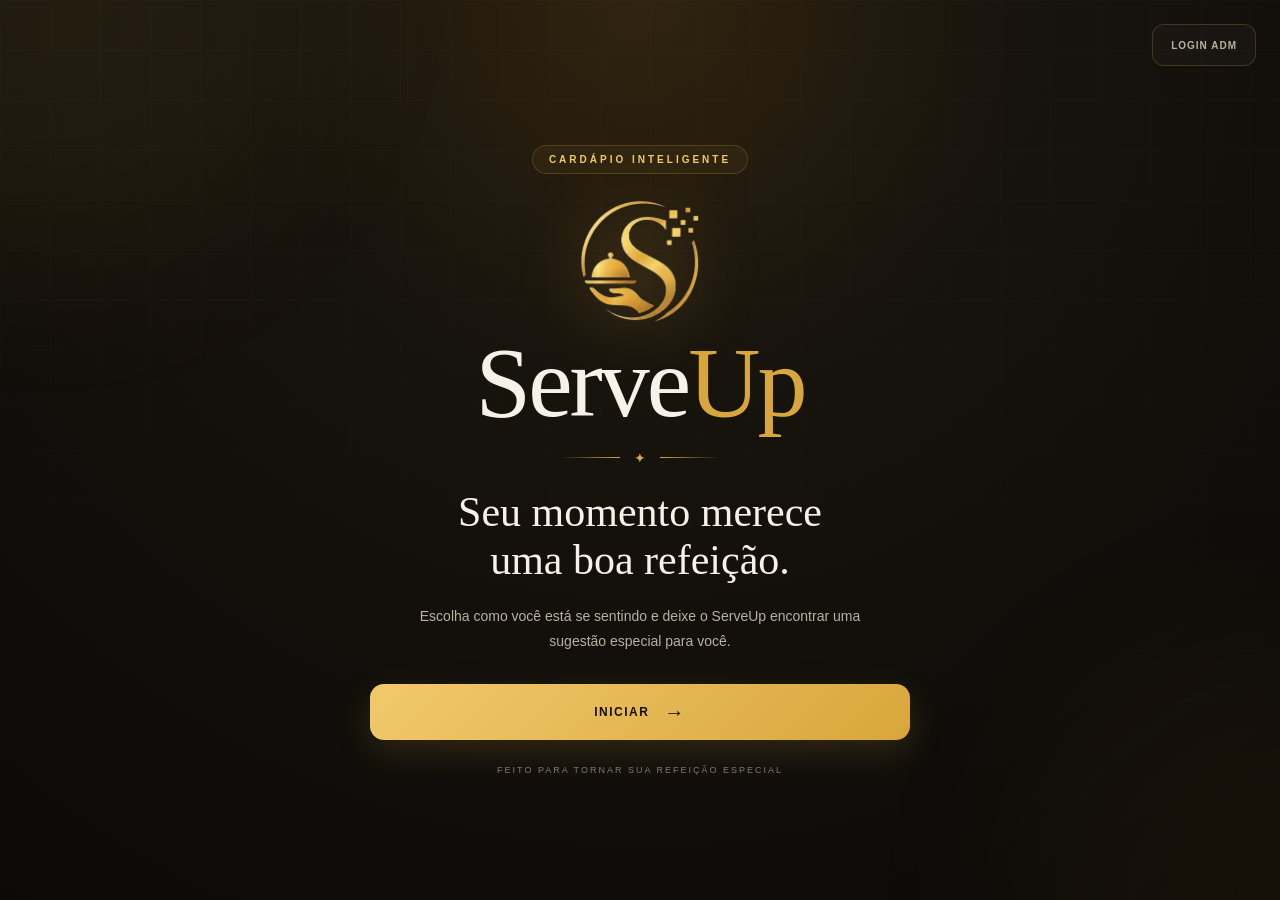
==== commit d885b895: "reconcertando" ====
--- a/index.html
+++ b/index.html
@@ -9,7 +9,6 @@
 <link rel="preconnect" href="https://fonts.gstatic.com" crossorigin>
 <link href="https://fonts.googleapis.com/css2?family=DM+Serif+Display&family=Poppins:wght@300;400;500;600;700&display=swap" rel="stylesheet">
 <link rel="stylesheet" href="css/style.css">
-<link href="https://cdn.jsdelivr.net/npm/bootstrap@5.3.8/dist/css/bootstrap.min.css" rel="stylesheet">
 </head>
 <body data-page="home">
 
@@ -18,7 +17,7 @@
   <div class="background-glow background-glow-2"></div>
 </div>
 
-<section class="screen active container-fluid" id="telaInicial">
+<section class="screen active" id="telaInicial">
 <button class="btn-top-right" id="btnAbrirLoginAdm" type="button">
             LOGIN ADM
         </button>
@@ -27,7 +26,7 @@
                 CARDÁPIO INTELIGENTE
             </span>
 <div class="home-logo">
-<img alt="ServeUp" class="img-fluid home-logo-img" src="imagens/serveup-logo.png"/>
+<img alt="ServeUp" class="home-logo-img" src="imagens/serveup-logo.png"/>
 </div>
 <h1 class="home-title">
                 Serve<span>Up</span>
--- a/css/style.css
+++ b/css/style.css
@@ -4479,151 +4479,3 @@
 .velha-placar-linha span{display:flex;flex-direction:column;gap:3px}
 .velha-placar-linha b{color:var(--dourado-claro);font-size:15px}
 @media(max-width:600px){.velha-placares{grid-template-columns:1fr}.velha-placar-bloco{min-height:74px}}
-
-
-/* =========================================================
-   BOOTSTRAP 5 — CAMADA RESPONSIVA DO SERVEUP
-   Mantém a identidade visual original e reforça a adaptação
-   para celulares, tablets e desktops.
-   ========================================================= */
-
-/* Evita que elementos largos criem rolagem horizontal. */
-html, body {
-    max-width: 100%;
-    overflow-x: hidden;
-}
-
-/* Imagens nunca ultrapassam o espaço disponível. */
-img {
-    max-width: 100%;
-    height: auto;
-}
-
-/* Bootstrap-style container behavior, sem alterar as cores do projeto. */
-.screen.container-fluid {
-    padding-left: clamp(12px, 3vw, 32px);
-    padding-right: clamp(12px, 3vw, 32px);
-}
-
-/* Controles grandes continuam confortáveis no toque. */
-button,
-a,
-input,
-select,
-textarea {
-    max-width: 100%;
-}
-
-@media (max-width: 767.98px) {
-    .screen.container-fluid {
-        padding-top: 64px;
-        padding-bottom: 32px;
-    }
-
-    .card {
-        max-width: 100%;
-    }
-
-    .home-container,
-    .login-container {
-        width: 100%;
-        max-width: 100%;
-        padding-left: 8px;
-        padding-right: 8px;
-    }
-
-    .home-logo {
-        width: min(110px, 42vw);
-        height: auto;
-    }
-
-    .home-title {
-        font-size: clamp(42px, 13vw, 62px);
-    }
-
-    .home-subtitle {
-        font-size: clamp(22px, 6vw, 32px);
-        line-height: 1.2;
-    }
-
-    .home-description {
-        width: 100%;
-        font-size: 13px;
-        line-height: 1.65;
-    }
-
-    .cardapio-header,
-    .jogos-hub-header {
-        gap: 12px;
-    }
-
-    .cardapio-lista,
-    .emoji-grid,
-    .jogos-menu-grid,
-    .painel-adm-grid {
-        width: 100%;
-        max-width: 100%;
-    }
-
-    .cardapio-item,
-    .emoji-card,
-    .jogo-menu-btn {
-        min-width: 0;
-    }
-
-    .kart-canvas,
-    .frango-canvas {
-        width: 100%;
-        max-width: 100%;
-    }
-
-    .kart-controles {
-        width: 100%;
-        max-width: 100%;
-    }
-
-    .kart-controles button {
-        min-width: 0;
-    }
-
-    .preparo-acoes,
-    .estimativa-preparo,
-    .jogo-input-linha {
-        width: 100%;
-        max-width: 100%;
-    }
-}
-
-@media (max-width: 575.98px) {
-    .btn-top-left,
-    .btn-top-right {
-        max-width: calc(100vw - 24px);
-        white-space: normal;
-    }
-
-    .card {
-        border-radius: 16px;
-    }
-
-    .login-card,
-    .pedido-preparo-card,
-    .humor-card,
-    .recomendacao-card {
-        padding-left: 16px;
-        padding-right: 16px;
-    }
-
-    .kart-controles {
-        gap: 8px;
-    }
-
-    .kart-controles button {
-        padding-left: 6px;
-        padding-right: 6px;
-        font-size: 11px;
-    }
-
-    .velha-tabuleiro {
-        width: min(360px, 100%);
-    }
-}
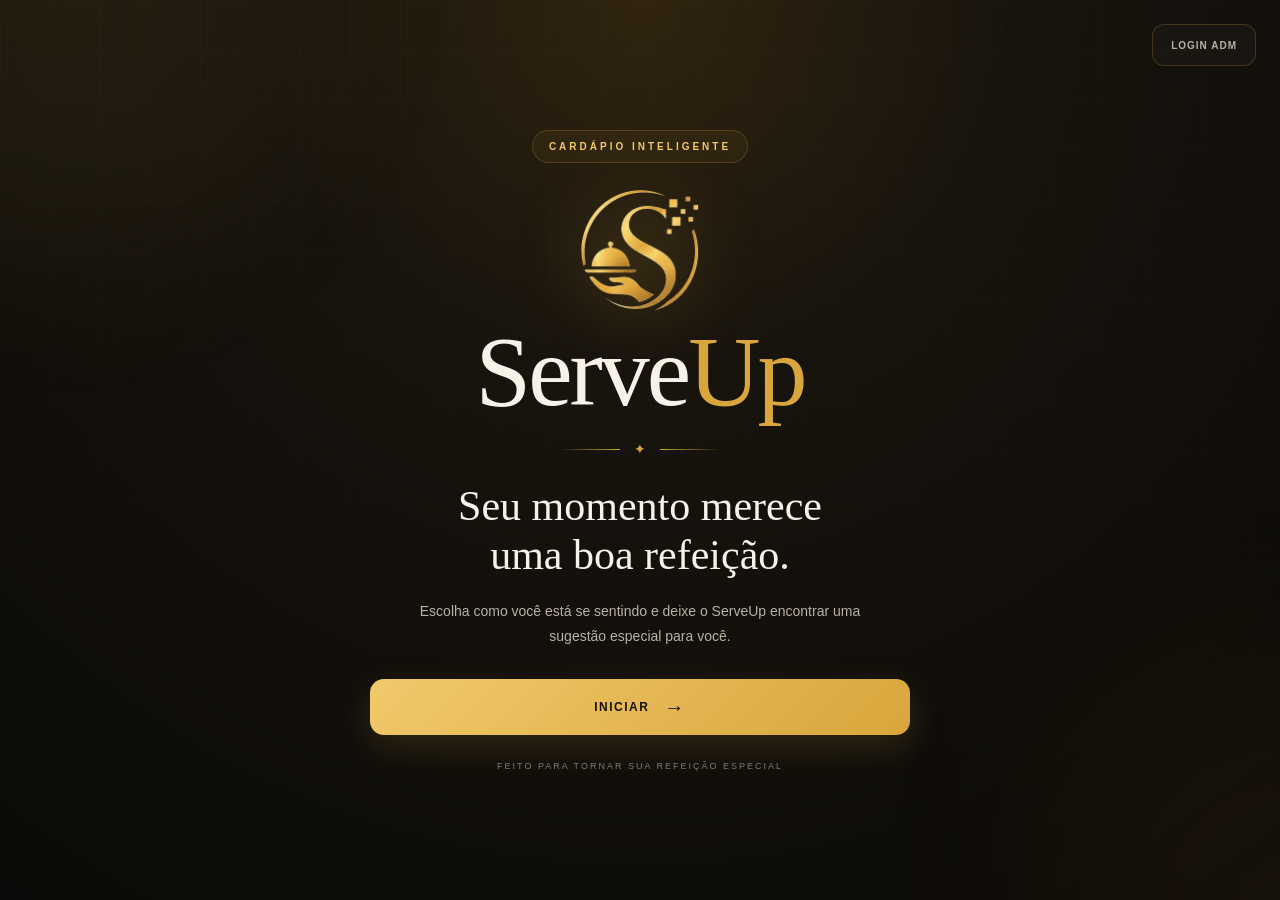
==== commit 92734a12: "alteraçoes" ====
--- a/index.html
+++ b/index.html
@@ -4,12 +4,14 @@
 <meta charset="UTF-8">
 <meta name="viewport" content="width=device-width, initial-scale=1.0">
 <meta name="description" content="ServeUp — Cardápio inteligente baseado no seu humor.">
+<link href="https://cdn.jsdelivr.net/npm/bootstrap@5.3.8/dist/css/bootstrap.min.css" rel="stylesheet">
 <title>ServeUp — Início</title>
 <link rel="preconnect" href="https://fonts.googleapis.com">
 <link rel="preconnect" href="https://fonts.gstatic.com" crossorigin>
 <link href="https://fonts.googleapis.com/css2?family=DM+Serif+Display&family=Poppins:wght@300;400;500;600;700&display=swap" rel="stylesheet">
 <link rel="stylesheet" href="css/style.css">
 </head>
+<script src="https://cdn.jsdelivr.net/npm/bootstrap@5.3.8/dist/js/bootstrap.bundle.min.js"></script>
 <body data-page="home">
 
 <div class="background">
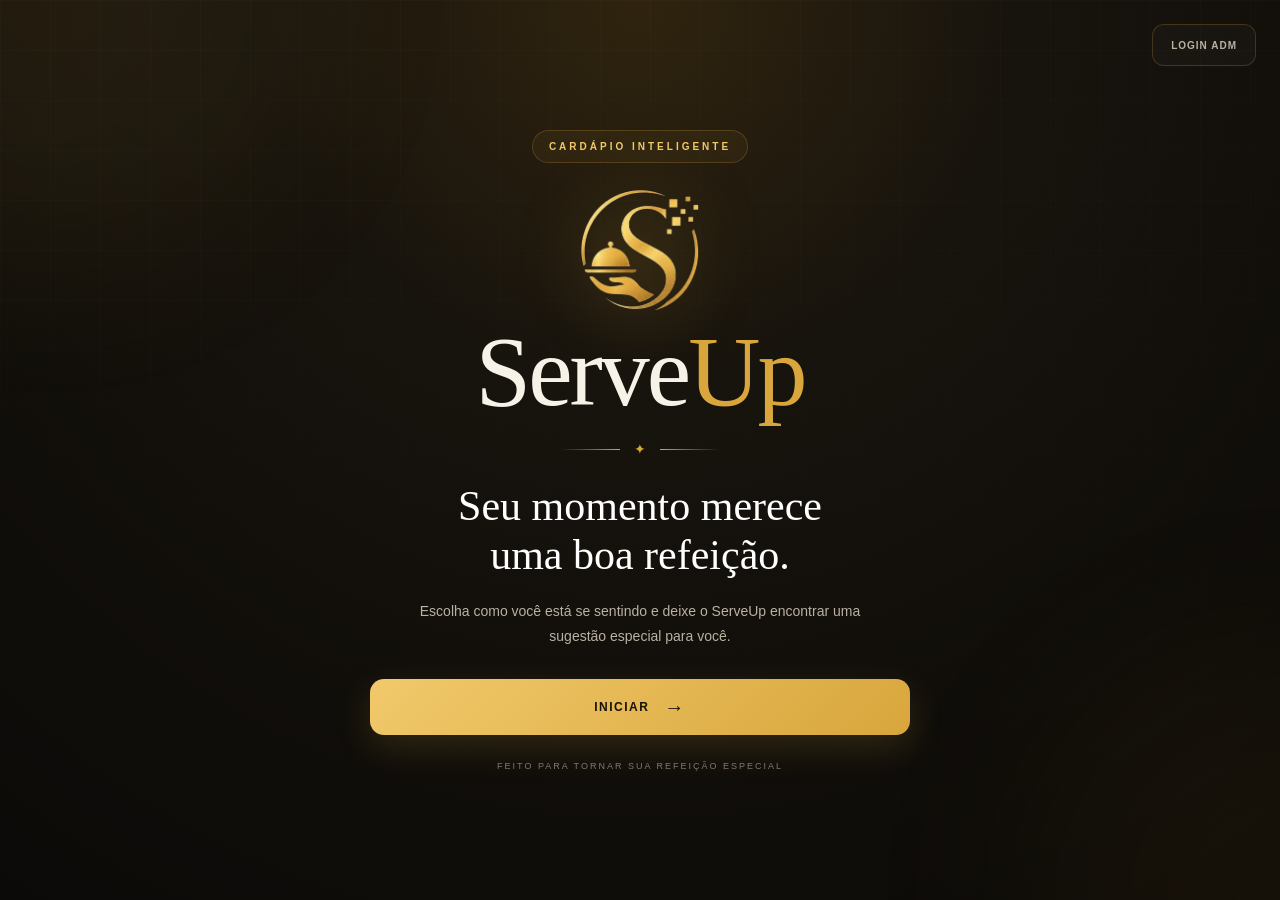
==== commit 101605de: "agora vai" ====
--- a/index.html
+++ b/index.html
@@ -12,6 +12,7 @@
 <link rel="stylesheet" href="css/style.css">
 </head>
 <script src="https://cdn.jsdelivr.net/npm/bootstrap@5.3.8/dist/js/bootstrap.bundle.min.js"></script>
+</body>
 <body data-page="home">
 
 <div class="background">
--- a/css/style.css
+++ b/css/style.css
@@ -31,7 +31,7 @@
             #0b0a08 100%
         );
 
-    color: #f7f2e8;
+    color: #f7f2e8 !important;
 
     overflow-x: hidden;
 }
@@ -4479,3 +4479,8 @@
 .velha-placar-linha span{display:flex;flex-direction:column;gap:3px}
 .velha-placar-linha b{color:var(--dourado-claro);font-size:15px}
 @media(max-width:600px){.velha-placares{grid-template-columns:1fr}.velha-placar-bloco{min-height:74px}}
+
+h2 {
+    color: #ffffff !important;
+    opacity: 1 !important;
+}
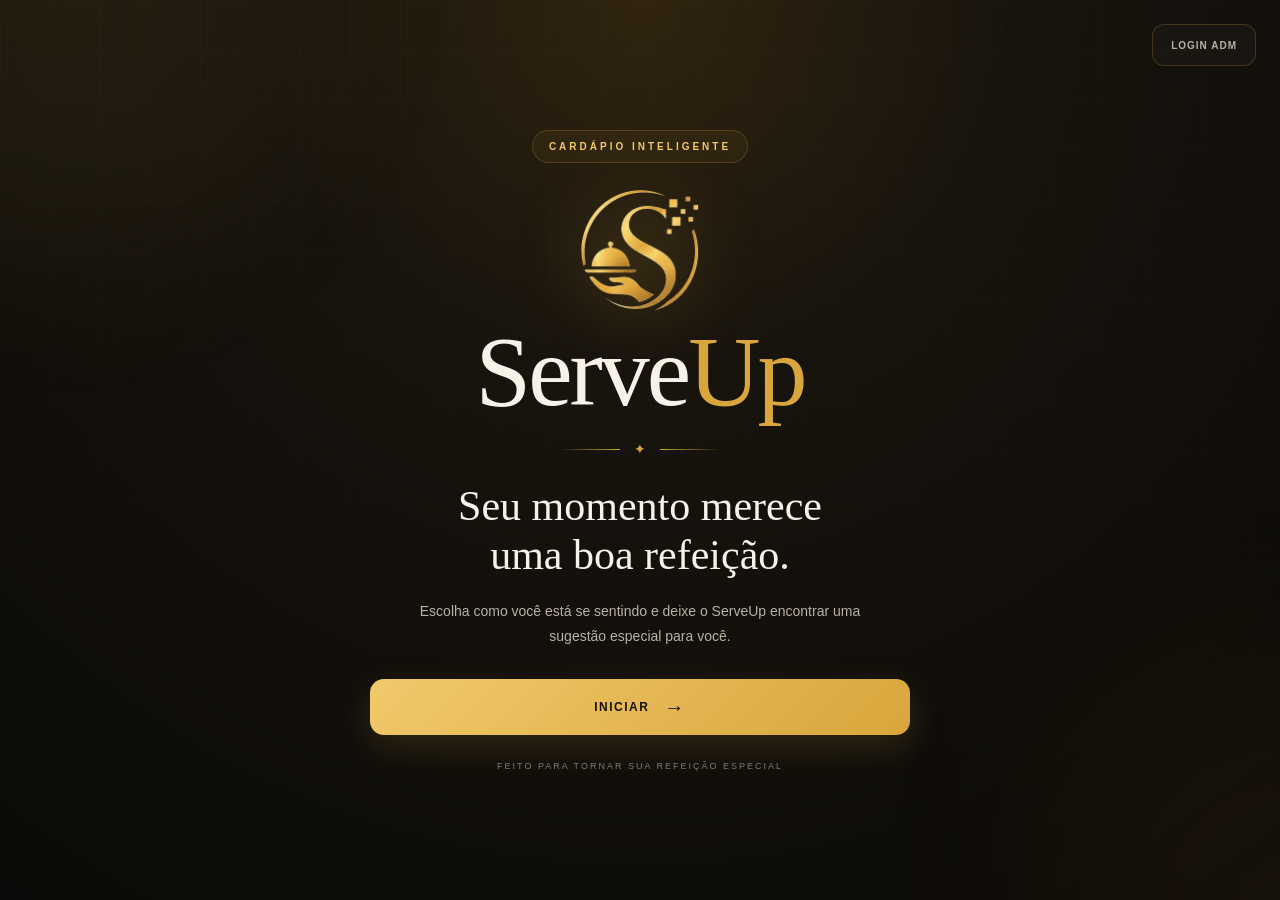
==== commit b1607ed6: "alteraçoes site" ====
--- a/index.html
+++ b/index.html
@@ -4,15 +4,15 @@
 <meta charset="UTF-8">
 <meta name="viewport" content="width=device-width, initial-scale=1.0">
 <meta name="description" content="ServeUp — Cardápio inteligente baseado no seu humor.">
-<link href="https://cdn.jsdelivr.net/npm/bootstrap@5.3.8/dist/css/bootstrap.min.css" rel="stylesheet">
 <title>ServeUp — Início</title>
 <link rel="preconnect" href="https://fonts.googleapis.com">
 <link rel="preconnect" href="https://fonts.gstatic.com" crossorigin>
 <link href="https://fonts.googleapis.com/css2?family=DM+Serif+Display&family=Poppins:wght@300;400;500;600;700&display=swap" rel="stylesheet">
+
+
+<link href="https://cdn.jsdelivr.net/npm/bootstrap@5.3.8/dist/css/bootstrap.min.css" rel="stylesheet">
 <link rel="stylesheet" href="css/style.css">
 </head>
-<script src="https://cdn.jsdelivr.net/npm/bootstrap@5.3.8/dist/js/bootstrap.bundle.min.js"></script>
-</body>
 <body data-page="home">
 
 <div class="background">
@@ -20,7 +20,7 @@
   <div class="background-glow background-glow-2"></div>
 </div>
 
-<section class="screen active" id="telaInicial">
+<section class="screen active container-fluid" id="telaInicial">
 <button class="btn-top-right" id="btnAbrirLoginAdm" type="button">
             LOGIN ADM
         </button>
@@ -29,7 +29,7 @@
                 CARDÁPIO INTELIGENTE
             </span>
 <div class="home-logo">
-<img alt="ServeUp" class="home-logo-img" src="imagens/serveup-logo.png"/>
+<img alt="ServeUp" class="img-fluid home-logo-img" src="imagens/serveup-logo.png"/>
 </div>
 <h1 class="home-title">
                 Serve<span>Up</span>
--- a/css/style.css
+++ b/css/style.css
@@ -31,7 +31,7 @@
             #0b0a08 100%
         );
 
-    color: #f7f2e8 !important;
+    color: #f7f2e8;
 
     overflow-x: hidden;
 }
@@ -4480,7 +4480,167 @@
 .velha-placar-linha b{color:var(--dourado-claro);font-size:15px}
 @media(max-width:600px){.velha-placares{grid-template-columns:1fr}.velha-placar-bloco{min-height:74px}}
 
-h2 {
-    color: #ffffff !important;
-    opacity: 1 !important;
-}
+
+/* =========================================================
+   BOOTSTRAP 5 — CAMADA RESPONSIVA DO SERVEUP
+   Mantém a identidade visual original e reforça a adaptação
+   para celulares, tablets e desktops.
+   ========================================================= */
+
+/* Evita que elementos largos criem rolagem horizontal. */
+html, body {
+    max-width: 100%;
+    overflow-x: hidden;
+}
+
+/* Imagens nunca ultrapassam o espaço disponível. */
+img {
+    max-width: 100%;
+    height: auto;
+}
+
+/* Bootstrap-style container behavior, sem alterar as cores do projeto. */
+.screen.container-fluid {
+    padding-left: clamp(12px, 3vw, 32px);
+    padding-right: clamp(12px, 3vw, 32px);
+}
+
+/* Controles grandes continuam confortáveis no toque. */
+button,
+a,
+input,
+select,
+textarea {
+    max-width: 100%;
+}
+
+@media (max-width: 767.98px) {
+    .screen.container-fluid {
+        padding-top: 64px;
+        padding-bottom: 32px;
+    }
+
+    .card {
+        max-width: 100%;
+    }
+
+    .home-container,
+    .login-container {
+        width: 100%;
+        max-width: 100%;
+        padding-left: 8px;
+        padding-right: 8px;
+    }
+
+    .home-logo {
+        width: min(110px, 42vw);
+        height: auto;
+    }
+
+    .home-title {
+        font-size: clamp(42px, 13vw, 62px);
+    }
+
+    .home-subtitle {
+        font-size: clamp(22px, 6vw, 32px);
+        line-height: 1.2;
+    }
+
+    .home-description {
+        width: 100%;
+        font-size: 13px;
+        line-height: 1.65;
+    }
+
+    .cardapio-header,
+    .jogos-hub-header {
+        gap: 12px;
+    }
+
+    .cardapio-lista,
+    .emoji-grid,
+    .jogos-menu-grid,
+    .painel-adm-grid {
+        width: 100%;
+        max-width: 100%;
+    }
+
+    .cardapio-item,
+    .emoji-card,
+    .jogo-menu-btn {
+        min-width: 0;
+    }
+
+    .kart-canvas,
+    .frango-canvas {
+        width: 100%;
+        max-width: 100%;
+    }
+
+    .kart-controles {
+        width: 100%;
+        max-width: 100%;
+    }
+
+    .kart-controles button {
+        min-width: 0;
+    }
+
+    .preparo-acoes,
+    .estimativa-preparo,
+    .jogo-input-linha {
+        width: 100%;
+        max-width: 100%;
+    }
+}
+
+@media (max-width: 575.98px) {
+    .btn-top-left,
+    .btn-top-right {
+        max-width: calc(100vw - 24px);
+        white-space: normal;
+    }
+
+    .card {
+        border-radius: 16px;
+    }
+
+    .login-card,
+    .pedido-preparo-card,
+    .humor-card,
+    .recomendacao-card {
+        padding-left: 16px;
+        padding-right: 16px;
+    }
+
+    .kart-controles {
+        gap: 8px;
+    }
+
+    .kart-controles button {
+        padding-left: 6px;
+        padding-right: 6px;
+        font-size: 11px;
+    }
+
+    .velha-tabuleiro {
+        width: min(360px, 100%);
+    }
+}
+
+/* =========================================================
+   CORREÇÃO DE CONFLITO COM BOOTSTRAP
+   O Bootstrap define a cor padrão do texto. O ServeUP deve
+   manter sua paleta própria, sem perder as cores específicas.
+   ========================================================= */
+html,
+body {
+    color: var(--texto) !important;
+}
+
+body,
+body * {
+    --bs-body-color: var(--texto);
+    --bs-body-color-rgb: 247, 242, 232;
+}
+
